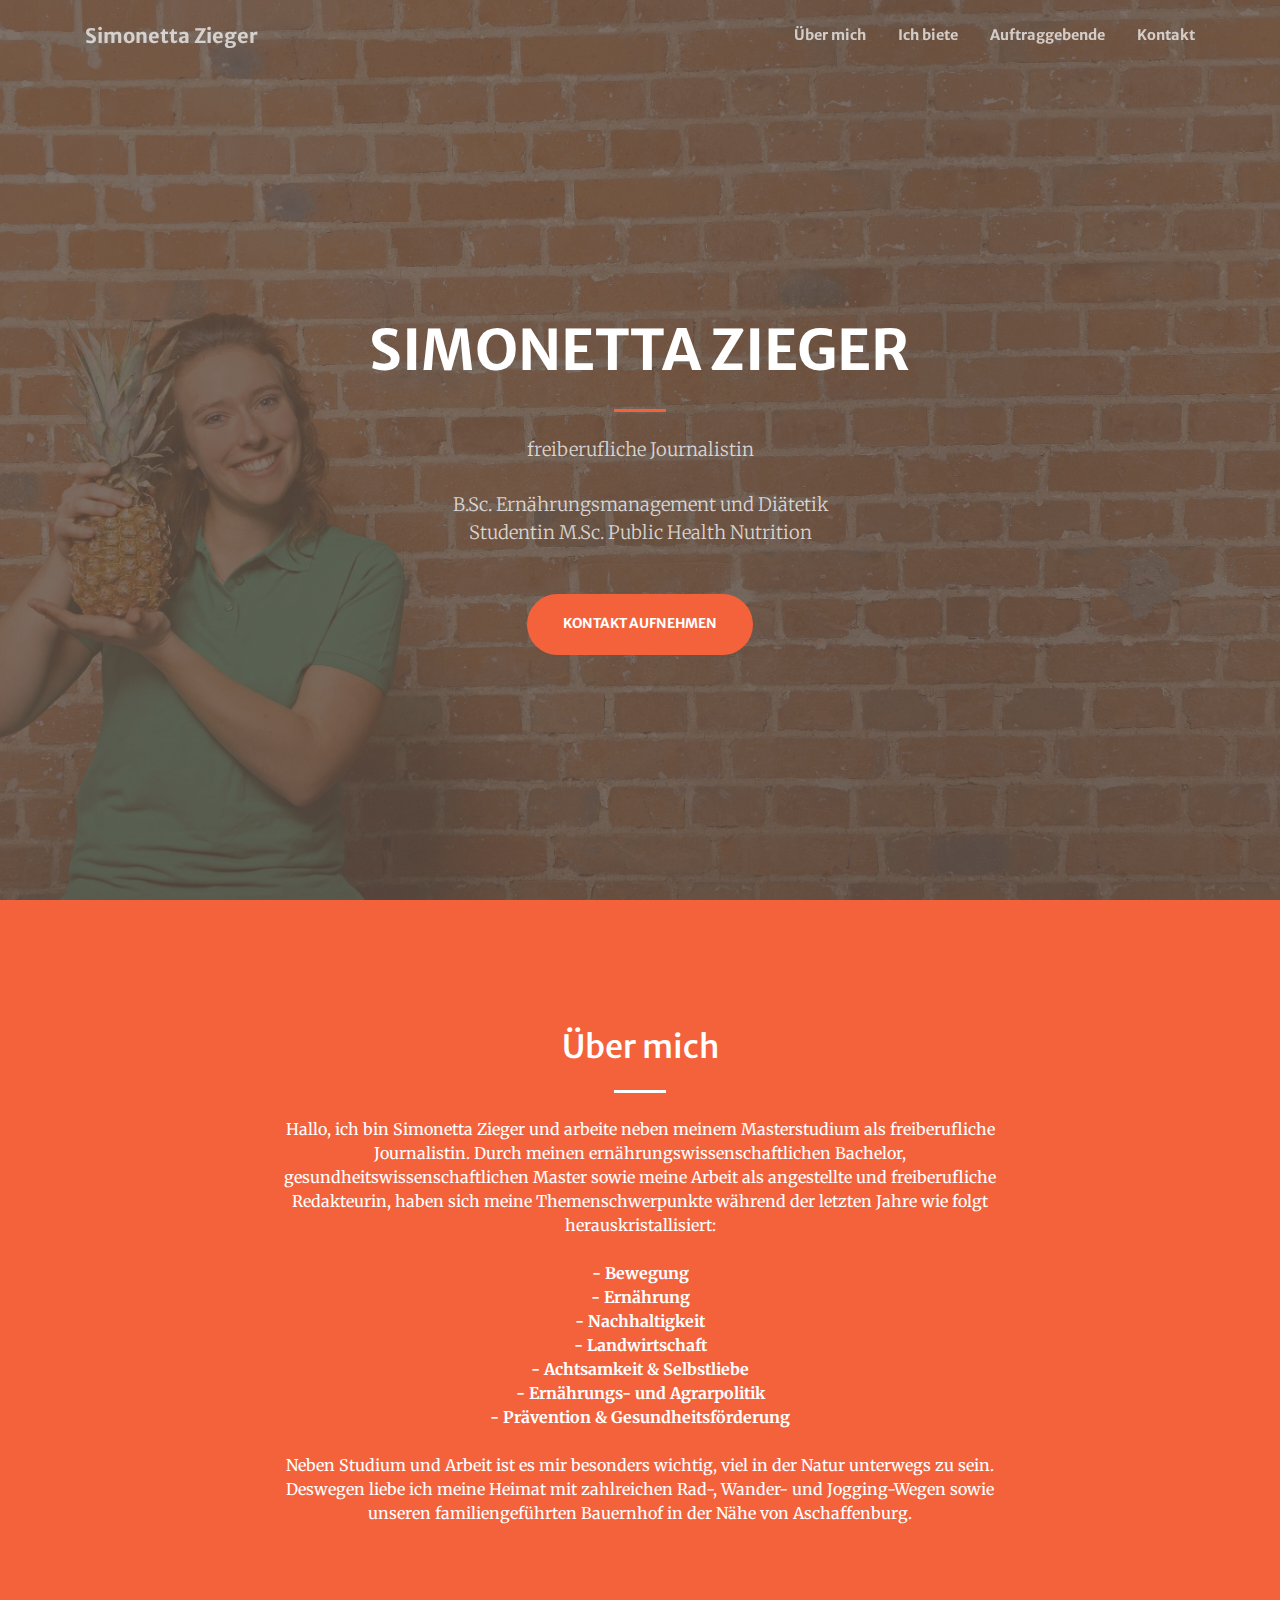
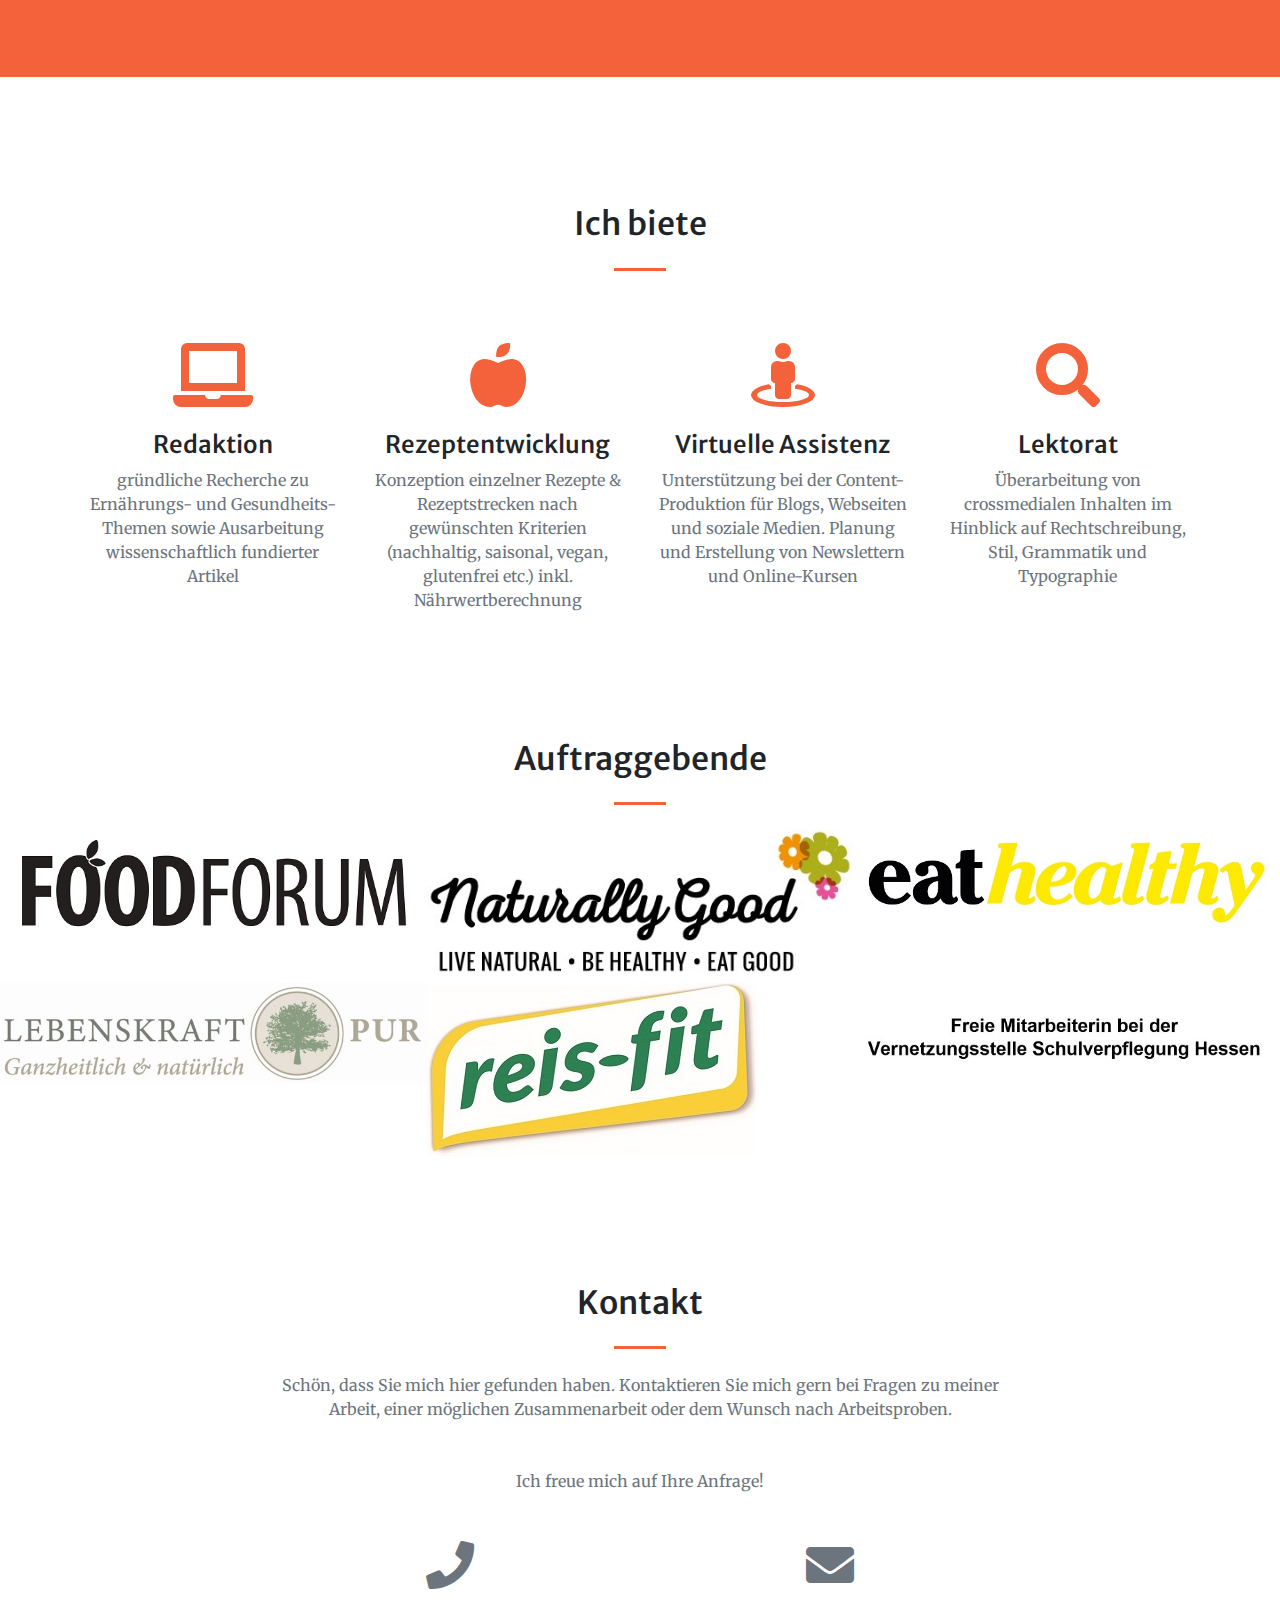
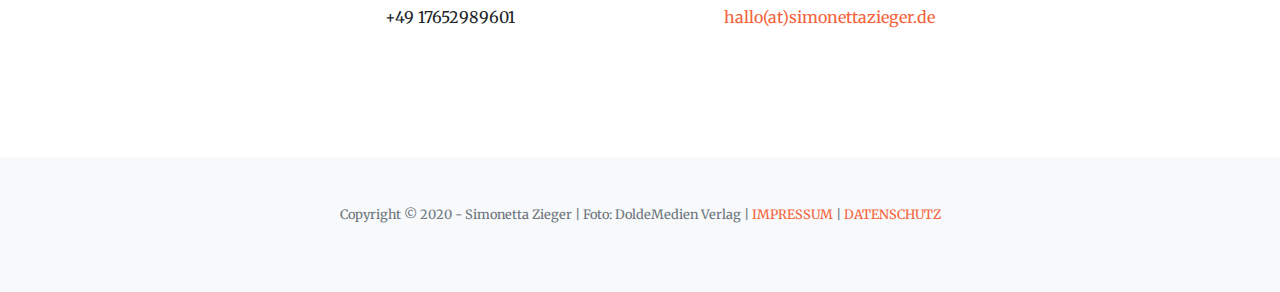
==== index.html @ 917e282e "Herb-Icon für Tab-Anzeige erstellt" ====
<!DOCTYPE html>
<html lang="en">

<head>

  <meta charset="utf-8">
  <meta name="viewport" content="width=device-width, initial-scale=1, shrink-to-fit=no">
  <meta name="description" content="">
  <meta name="author" content="">

  <title>Simonetta Zieger</title>

	<link rel="icon" 
      type="image/png" 
      href="img/Herb-icon.png">

  <!-- Font Awesome Icons -->
  <link href="vendor/fontawesome-free/css/all.min.css" rel="stylesheet" type="text/css">

  <!-- Google Fonts -->
  <link href="https://fonts.googleapis.com/css?family=Merriweather+Sans:400,700" rel="stylesheet">
  <link href='https://fonts.googleapis.com/css?family=Merriweather:400,300,300italic,400italic,700,700italic' rel='stylesheet' type='text/css'>

  <!-- Plugin CSS -->
  <link href="vendor/magnific-popup/magnific-popup.css" rel="stylesheet">

  <!-- Theme CSS - Includes Bootstrap -->
  <link href="css/creative.css" rel="stylesheet">

</head>

<body id="page-top">

  <!-- Navigation -->
  <nav class="navbar navbar-expand-lg navbar-light fixed-top py-3" id="mainNav">
    <div class="container">
      <a class="navbar-brand js-scroll-trigger" href="#page-top">Simonetta Zieger</a>
      <button class="navbar-toggler navbar-toggler-right" type="button" data-toggle="collapse" data-target="#navbarResponsive" aria-controls="navbarResponsive" aria-expanded="false" aria-label="Toggle navigation">
        <span class="navbar-toggler-icon"></span>
      </button>
      <div class="collapse navbar-collapse" id="navbarResponsive">
        <ul class="navbar-nav ml-auto my-2 my-lg-0">
          <li class="nav-item">
            <a class="nav-link js-scroll-trigger" href="#about">Über mich</a>
          </li>
          <li class="nav-item">
            <a class="nav-link js-scroll-trigger" href="#services">Ich biete</a>
          </li>
          <li class="nav-item">
            <a class="nav-link js-scroll-trigger" href="#portfolio">Auftraggebende</a>
          </li>
          <li class="nav-item">
            <a class="nav-link js-scroll-trigger" href="#contact">Kontakt</a>
          </li>
        </ul>
      </div>
    </div>
  </nav>

  <!-- Masthead -->
  <header class="masthead">
    <div class="container h-100">
      <div class="row h-100 align-items-center justify-content-center text-center">
        <div class="col-lg-10 align-self-end">
          <h1 class="text-uppercase text-white font-weight-bold">Simonetta Zieger</h1>
          <hr class="divider my-4">
        </div>
        <div class="col-lg-8 align-self-baseline">
          <p class="text-white-75 font-weight-light mb-5">
freiberufliche Journalistin <br />
<br />
B.Sc. Ernährungsmanagement und Diätetik <br />
Studentin M.Sc. Public Health Nutrition
</p>
          <a class="btn btn-primary btn-xl js-scroll-trigger" href="#contact">Kontakt aufnehmen</a>
        </div>
      </div>
    </div>
  </header>

  <!-- About Section -->
  <section class="page-section bg-primary" id="about">
    <div class="container">
      <div class="row justify-content-center">
        <div class="col-lg-8 text-center">
          <h2 class="text-white mt-0">Über mich</h2>
          <hr class="divider light my-4">
          <p class="text-white mb-4">Hallo, ich bin Simonetta Zieger und arbeite neben meinem Masterstudium als freiberufliche Journalistin.
                                Durch meinen ernährungswissenschaftlichen Bachelor, gesundheitswissenschaftlichen Master sowie meine Arbeit als angestellte und freiberufliche Redakteurin, haben sich meine Themenschwerpunkte während der letzten Jahre wie folgt herauskristallisiert: </p>
<p class="text-white mb-4"> <b>
- Bewegung <br />
- Ernährung <br />
- Nachhaltigkeit <br />
- Landwirtschaft <br />
- Achtsamkeit & Selbstliebe <br />
- Ernährungs- und Agrarpolitik <br />
- Prävention & Gesundheitsförderung </b></p>

 <p class="text-white mb-4">
Neben Studium und Arbeit ist es mir besonders wichtig, viel in der Natur unterwegs zu sein. Deswegen liebe ich meine Heimat mit zahlreichen Rad-, Wander- und Jogging-Wegen sowie unseren familiengeführten Bauernhof in der Nähe von Aschaffenburg. </p>
        </div>
      </div>
    </div>
  </section>

  <!-- Services Section -->
  <section class="page-section" id="services">
    <div class="container">
      <h2 class="text-center mt-0">Ich biete</h2>
      <hr class="divider my-4">
      <div class="row">
        <div class="col-lg-3 col-md-6 text-center">
          <div class="mt-5">
            <i class="fas fa-4x fa-laptop text-primary mb-4"></i>
            <h3 class="h4 mb-2">Redaktion</h3>
            <p class="text-muted mb-0">gründliche Recherche zu Ernährungs- und Gesundheits-Themen sowie Ausarbeitung wissenschaftlich fundierter Artikel</p>
          </div>
        </div>
        <div class="col-lg-3 col-md-6 text-center">
          <div class="mt-5">
            <i class="fas fa-4x fa-apple-alt text-primary mb-4"></i>
            <h3 class="h4 mb-2">Rezeptentwicklung</h3>
            <p class="text-muted mb-0">Konzeption einzelner Rezepte & Rezeptstrecken nach gewünschten Kriterien (nachhaltig, saisonal, vegan, glutenfrei etc.) inkl. Nährwertberechnung</p>
          </div>
        </div>
        <div class="col-lg-3 col-md-6 text-center">
          <div class="mt-5">
            <i class="fas fa-4x fa-street-view text-primary mb-4"></i>
            <h3 class="h4 mb-2">Virtuelle Assistenz</h3>
            <p class="text-muted mb-0">Unterstützung bei der Content-Produktion für Blogs, Webseiten und soziale Medien. Planung und Erstellung von Newslettern und Online-Kursen</p>
          </div>
        </div>
        <div class="col-lg-3 col-md-6 text-center">
          <div class="mt-5">
          <i class="fas fa-4x fa-search text-primary mb-4"></i>
            <h3 class="h4 mb-2">Lektorat</h3>
            <p class="text-muted mb-0">Überarbeitung von crossmedialen Inhalten im Hinblick auf Rechtschreibung, Stil, Grammatik und Typographie</p>
          </div>

          </div>
        </div>
      </div>
    </div>
  </section>



  <!-- Portfolio Section -->
  <section id="portfolio">
    <div class="container-fluid p-0">
  <h2 class="text-center mt-0">Auftraggebende</h2>
      <hr class="divider my-4">

      <div class="row no-gutters">
        <div class="col-lg-4 col-sm-6">
          <a class="portfolio-box" href="https://www.foodforum-magazin.de/magazin/">
            <img class="img-fluid" src="img/portfolio/thumbnails/1.jpg" alt="">
            <div class="portfolio-box-caption">
              <div class="project-category text-white-50">
                Magazin FoodForum
              </div>
              <div class="project-name">
                Freie Food-Redakteurin
              </div>
            </div>
          </a>
        </div>
        
        <div class="col-lg-4 col-sm-6">
          <a class="portfolio-box" href="https://www.naturallygood.de/">
            <img class="img-fluid" src="img/portfolio/thumbnails/3.jpg" alt="">
            <div class="portfolio-box-caption">
              <div class="project-category text-white-50">
                Blog NaturallyGood
              </div>
              <div class="project-name">
                Virtuelle Assistenz & Lektorat
              </div>
            </div>
          </a>
        </div>
        
        <div class="col-lg-4 col-sm-6">
          <a class="portfolio-box" href="https://www.foodforum-magazin.de/e-magazin/">
            <img class="img-fluid" src="img/portfolio/thumbnails/5.jpg" alt="">
            <div class="portfolio-box-caption">
              <div class="project-category text-white-50">
                Magazin eathealthy
              </div>
              <div class="project-name">
                Angestellte Crossmedia-Redakteurin
              </div>
            </div>
          </a>
        </div>
		 <div class="col-lg-4 col-sm-6">
          <a class="portfolio-box" href="https://www.lebenskraftpur.de/">
            <img class="img-fluid" src="img/portfolio/thumbnails/6.jpg" alt="">
            <div class="portfolio-box-caption">
              <div class="project-category text-white-50">
                Lebenskraftpur GmbH & Co. KG
              </div>
              <div class="project-name">
                Rezeptentwicklung
              </div>
            </div>
          </a>
        </div>
		 <div class="col-lg-4 col-sm-6">
          <a class="portfolio-box" href="https://www.reis-fit.de/">
            <img class="img-fluid" src="img/portfolio/thumbnails/7.jpg" alt="">
            <div class="portfolio-box-caption">
              <div class="project-category text-white-50">
                reis-fit
              </div>
              <div class="project-name">
                Rezeptentwicklung
              </div>
            </div>
          </a>
        </div>
		 <div class="col-lg-4 col-sm-6">
          <a class="portfolio-box" href="https://lehrkraefteakademie.hessen.de/service/vernetzungsstelle-schulverpflegung">
            <img class="img-fluid" src="img/portfolio/thumbnails/2.JPG" alt="">
            <div class="portfolio-box-caption">
              <div class="project-category text-white-50">
                  
              </div>
              <div class="project-name">
                
              </div>
            </div>
          </a>
        </div>
      </div>
    </div>
      </div>
    </div>
  </section>

  
  <section class="page-section" id="contact">
    <div class="container">
      <div class="row justify-content-center">
        <div class="col-lg-8 text-center">
          <h2 class="mt-0">Kontakt</h2>
          <hr class="divider my-4">
          <p class="text-muted mb-5">Schön, dass Sie mich hier gefunden haben. Kontaktieren Sie mich gern bei Fragen zu meiner Arbeit, einer möglichen Zusammenarbeit oder dem Wunsch nach Arbeitsproben. </p> <p class="text-muted mb-5"> Ich freue mich auf Ihre Anfrage! </p>
        </div>
      </div>
      <div class="row">
        <div class="col-lg-4 ml-auto text-center">
          <i class="fas fa-phone fa-3x mb-3 text-muted"></i>
          <div>+49 17652989601</div>
        </div>
        <div class="col-lg-4 mr-auto text-center">
          <i class="fas fa-envelope fa-3x mb-3 text-muted"></i>
          <!-- Make sure to change the email address in anchor text AND the link below! -->
          <a class="d-block" href="mailto:hallo@simonettazieger.de">hallo(at)simonettazieger.de</a>
        </div>
      </div>
    </div>
  </section>

   <!-- Spielwiese -->
  <!-- Footer -->
  <section class="footer text-center">
    <div>
      
    
  <!-- Footer -->
  <footer class="bg-light py-5">
    <div class="container">
        <div class="small text-center text-muted">Copyright &copy; 2020 - Simonetta Zieger   |   Foto: DoldeMedien Verlag   |   <a href= "impressum.html">IMPRESSUM</a> | <a href="./datenschutz.html">DATENSCHUTZ</a><br /> <br /> </div> 
    </div>
  </footer>

  <!-- Bootstrap core JavaScript -->
  <script src="vendor/jquery/jquery.min.js"></script>
  <script src="vendor/bootstrap/js/bootstrap.bundle.min.js"></script>

  <!-- Plugin JavaScript -->
  <script src="vendor/jquery-easing/jquery.easing.min.js"></script>
  <script src="vendor/magnific-popup/jquery.magnific-popup.min.js"></script>

  <!-- Custom scripts for this template -->
  <script src="js/creative.js"></script>

</body>

</html>
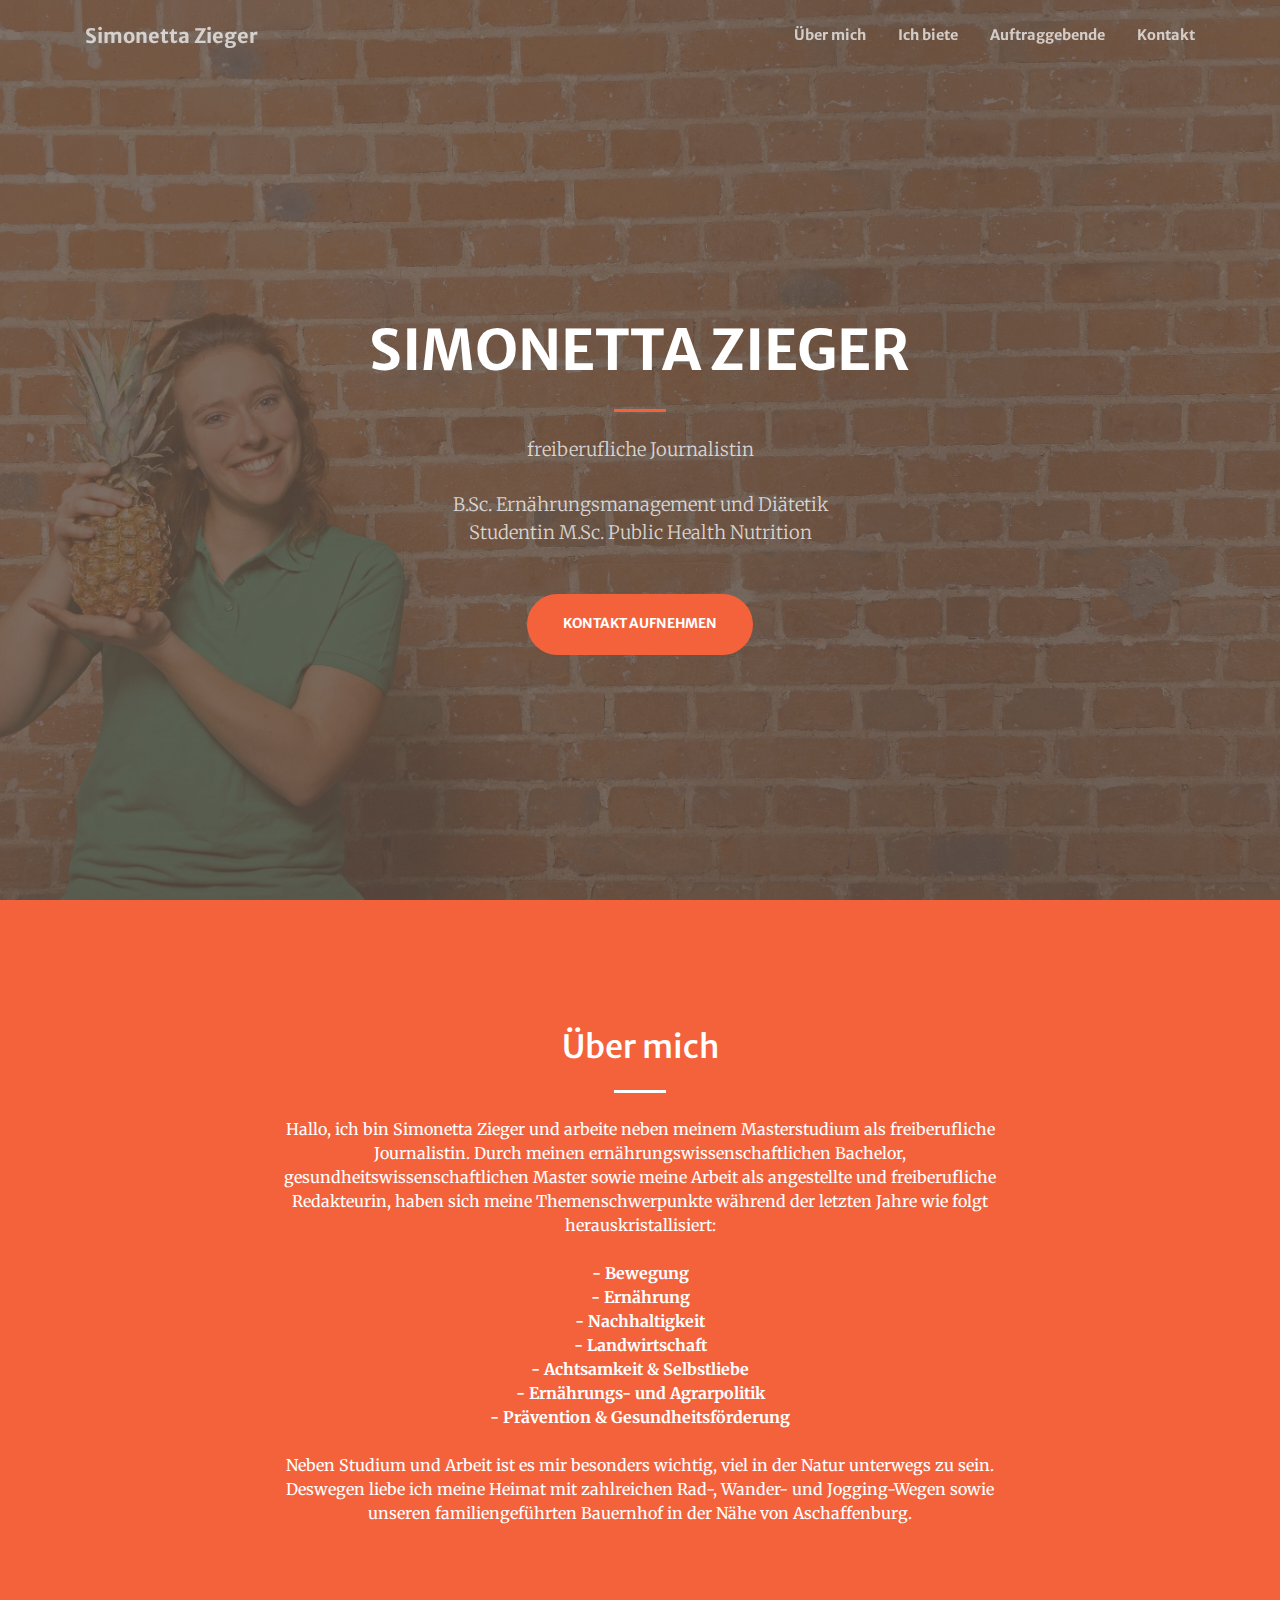
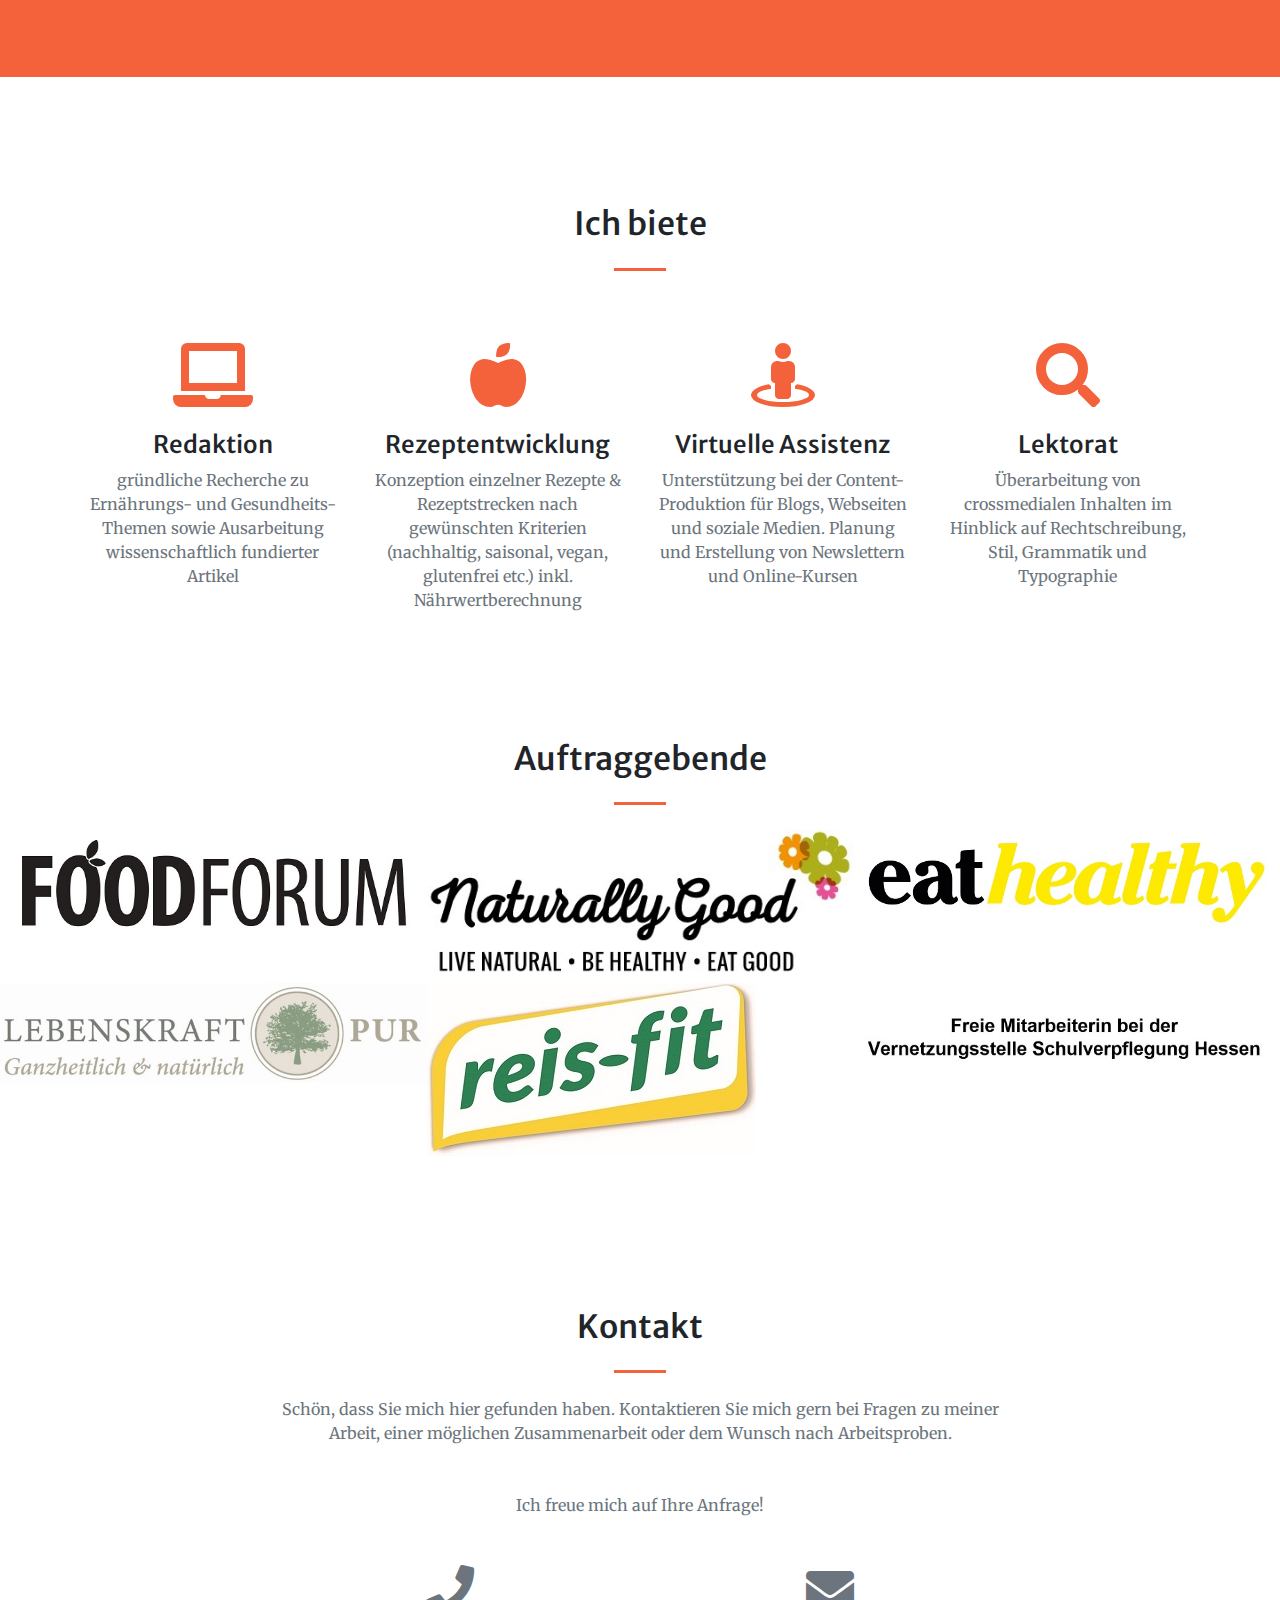
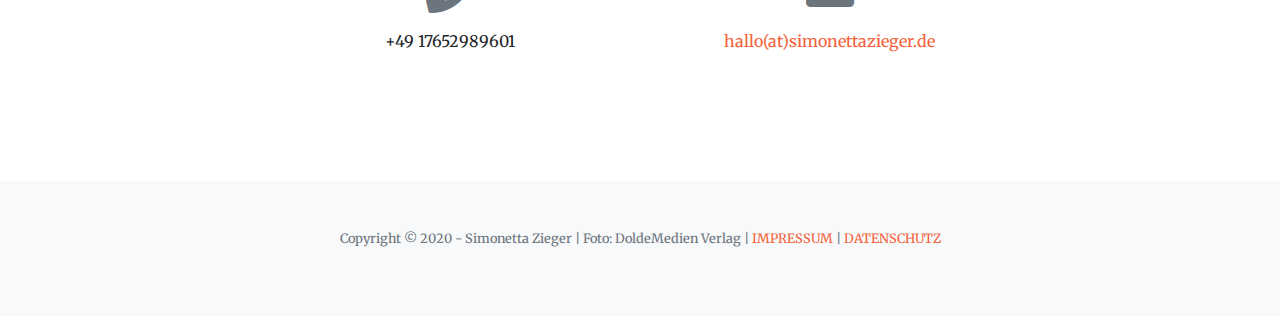
==== commit 4b493179: "alpro-Logo eingefügt" ====
--- a/index.html
+++ b/index.html
@@ -232,6 +232,19 @@
             </div>
           </a>
         </div>
+		<div class="col-lg-4 col-sm-6">
+          <a class="portfolio-box" href="https://www.alpro.com/de/">
+            <img class="img-fluid" src="img/portfolio/thumbnails/8.jpg" alt="">
+            <div class="portfolio-box-caption">
+              <div class="project-category text-white-50">
+                alpro
+              </div>
+              <div class="project-name">
+                Rezeptentwicklung
+              </div>
+            </div>
+          </a>
+        </div>
       </div>
     </div>
       </div>
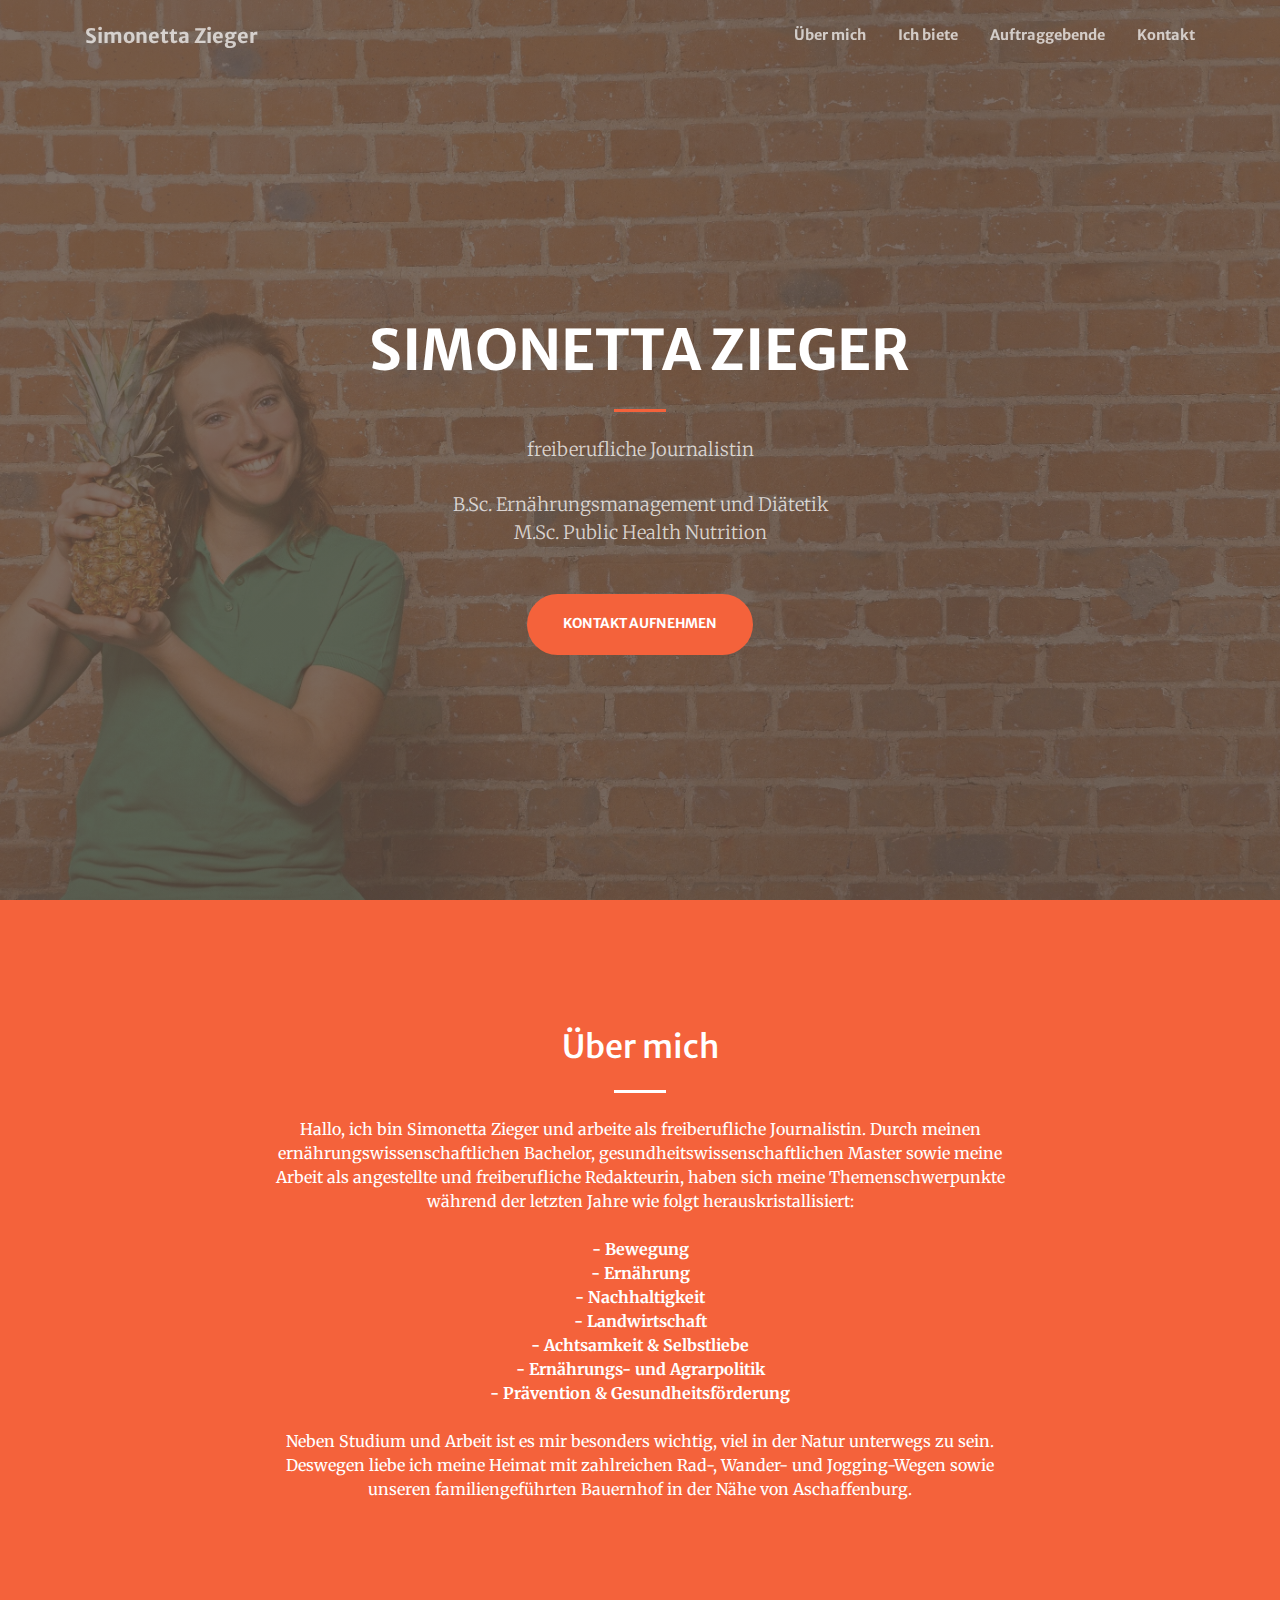
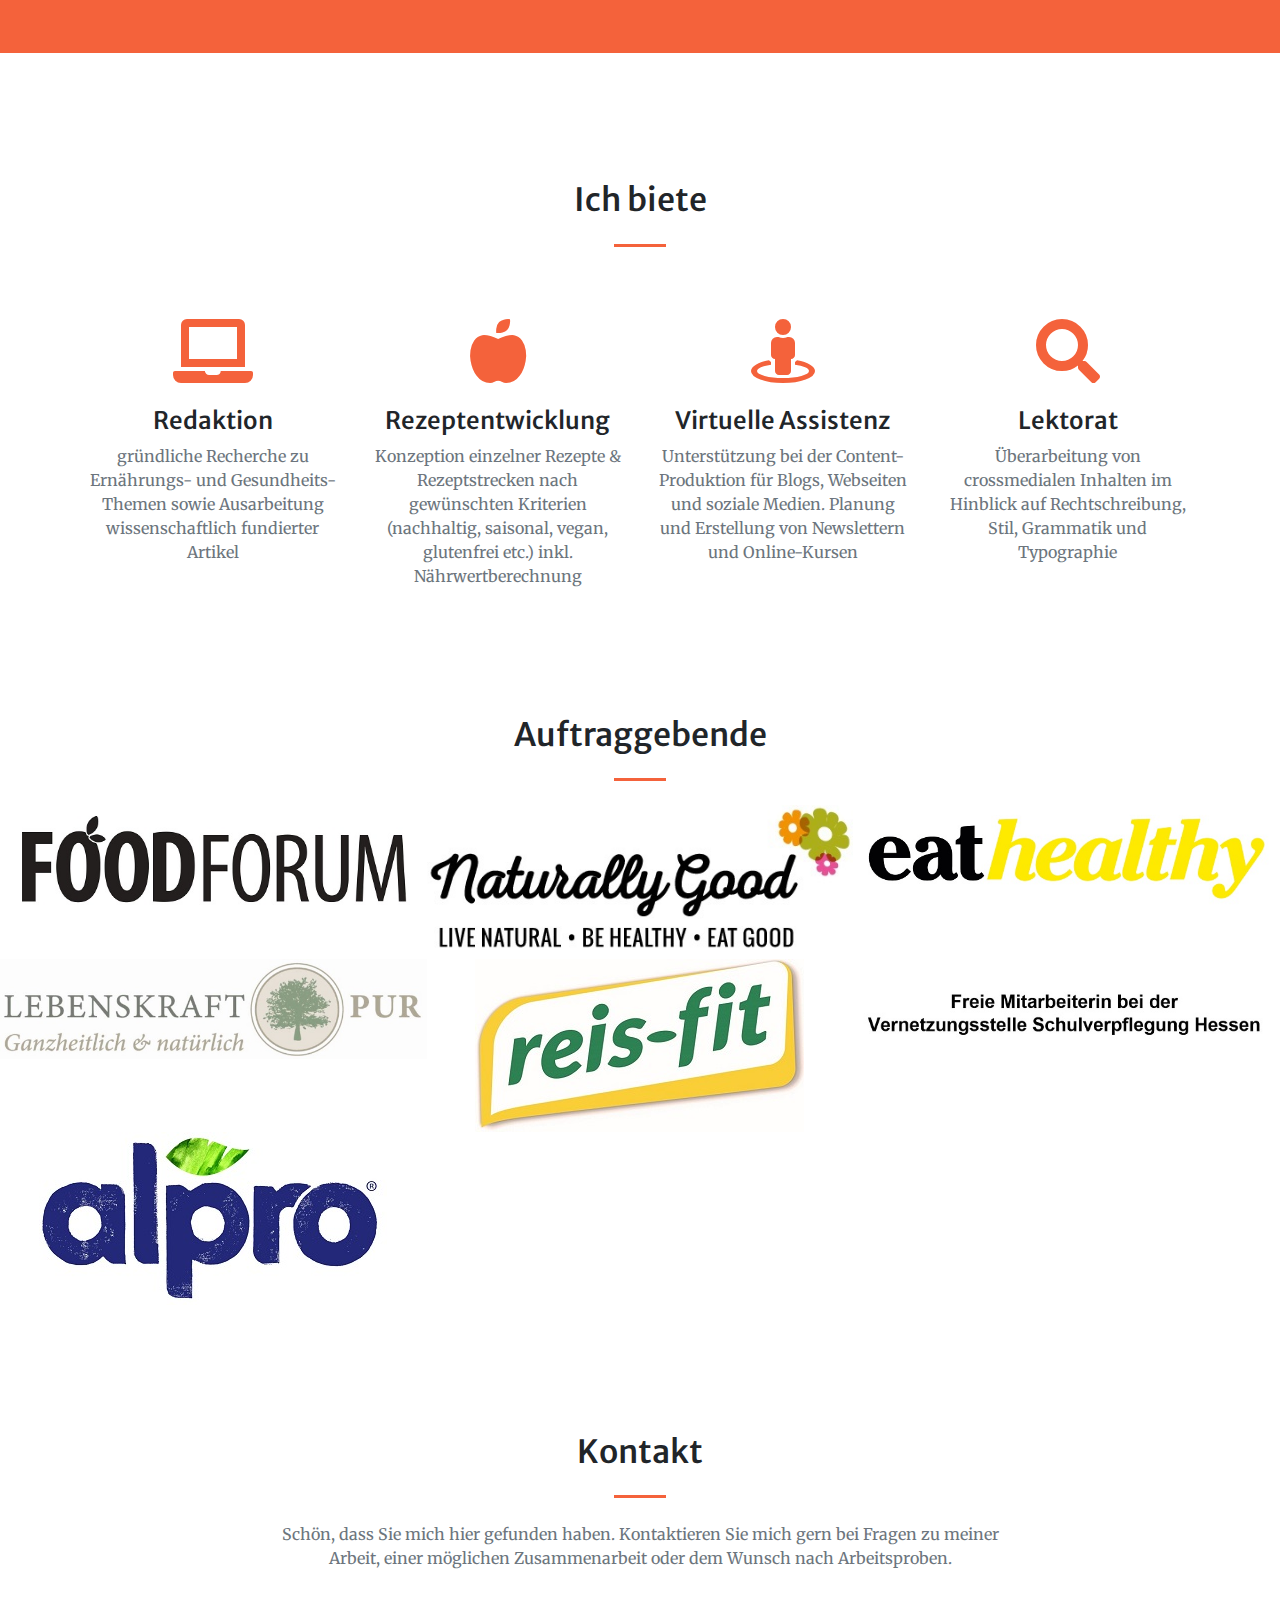
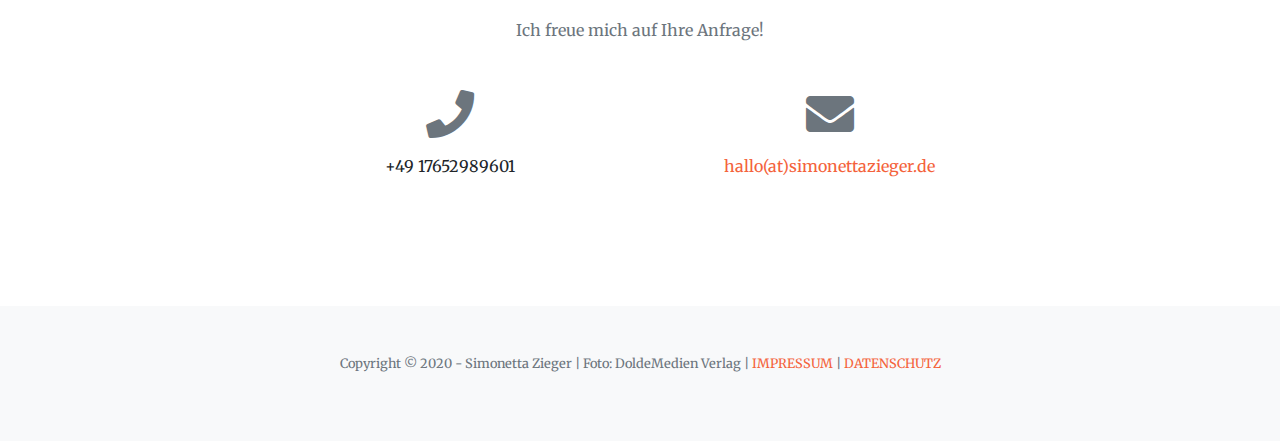
==== commit 13cf91fc: "Text Studentin --> Nicht-Studentin" ====
--- a/index.html
+++ b/index.html
@@ -70,7 +70,7 @@
 freiberufliche Journalistin <br />
 <br />
 B.Sc. Ernährungsmanagement und Diätetik <br />
-Studentin M.Sc. Public Health Nutrition
+M.Sc. Public Health Nutrition
 </p>
           <a class="btn btn-primary btn-xl js-scroll-trigger" href="#contact">Kontakt aufnehmen</a>
         </div>
@@ -85,7 +85,7 @@
         <div class="col-lg-8 text-center">
           <h2 class="text-white mt-0">Über mich</h2>
           <hr class="divider light my-4">
-          <p class="text-white mb-4">Hallo, ich bin Simonetta Zieger und arbeite neben meinem Masterstudium als freiberufliche Journalistin.
+          <p class="text-white mb-4">Hallo, ich bin Simonetta Zieger und arbeite als freiberufliche Journalistin.
                                 Durch meinen ernährungswissenschaftlichen Bachelor, gesundheitswissenschaftlichen Master sowie meine Arbeit als angestellte und freiberufliche Redakteurin, haben sich meine Themenschwerpunkte während der letzten Jahre wie folgt herauskristallisiert: </p>
 <p class="text-white mb-4"> <b>
 - Bewegung <br />
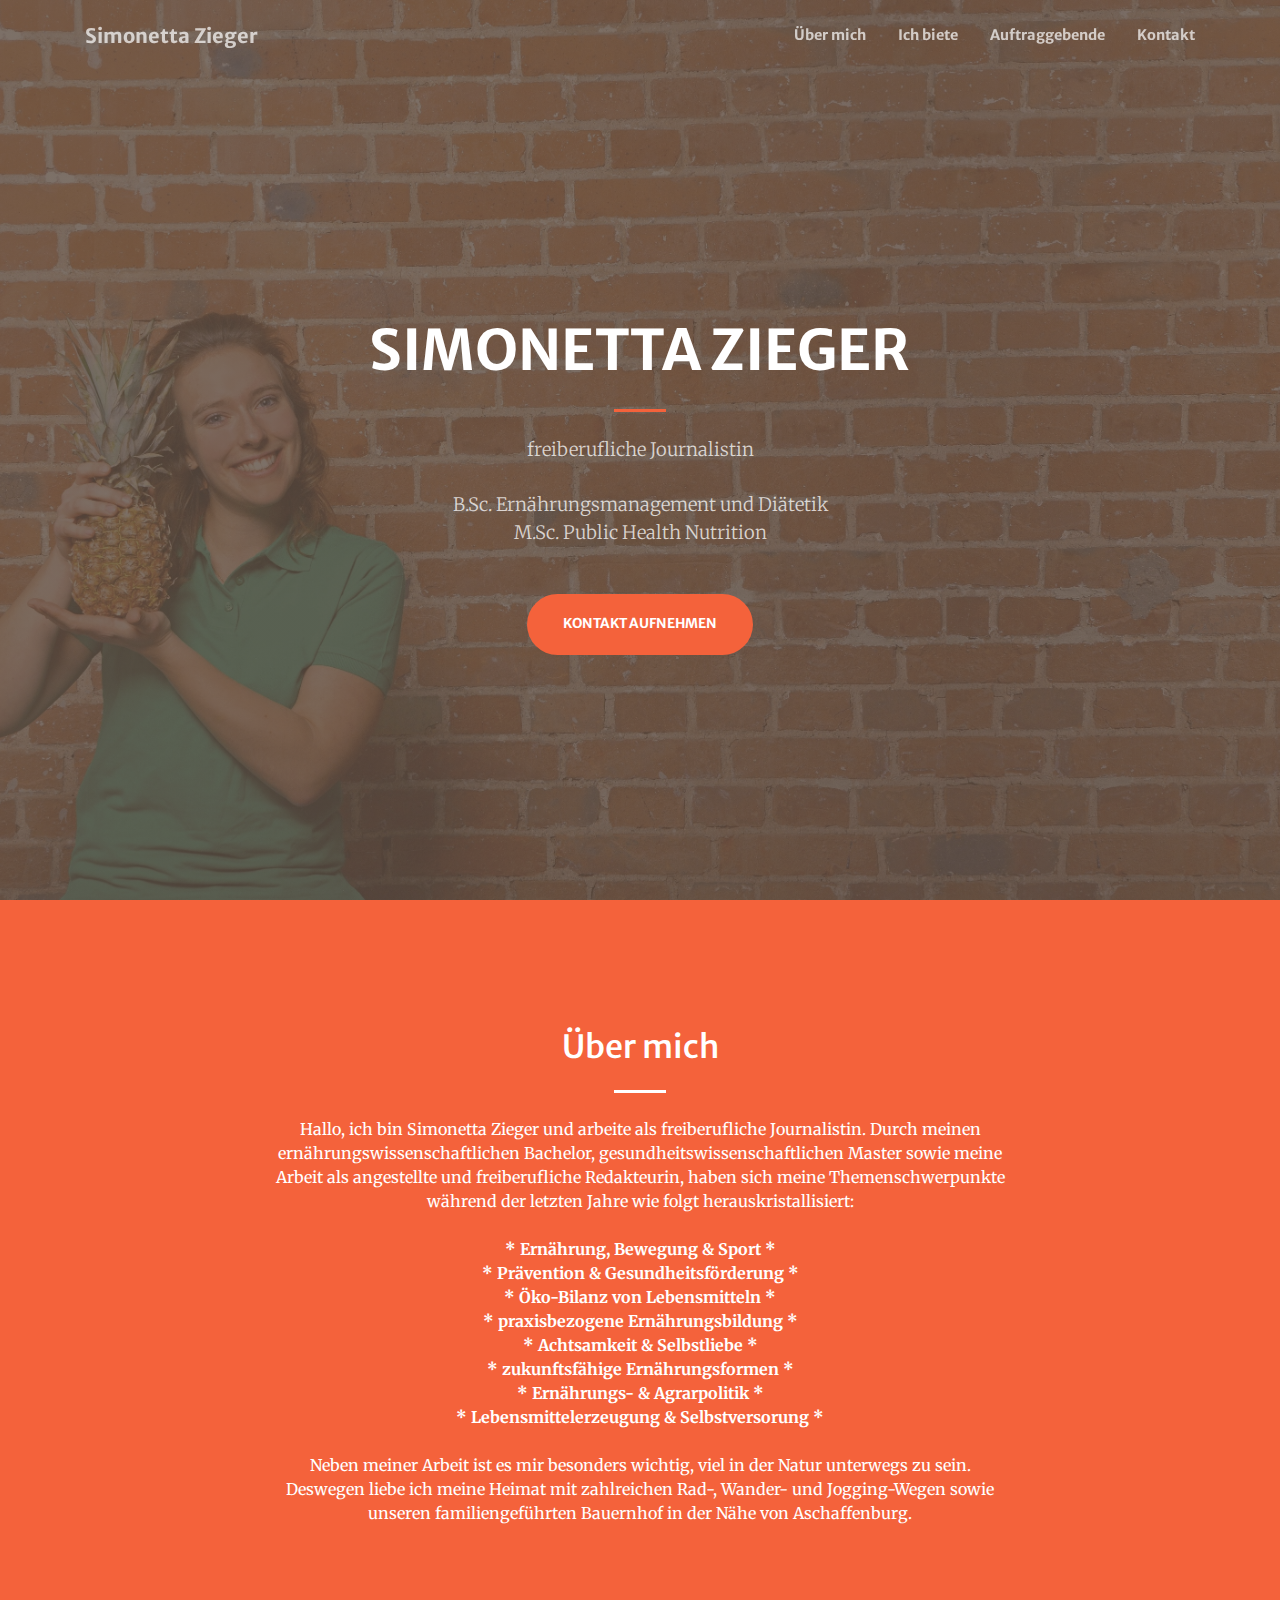
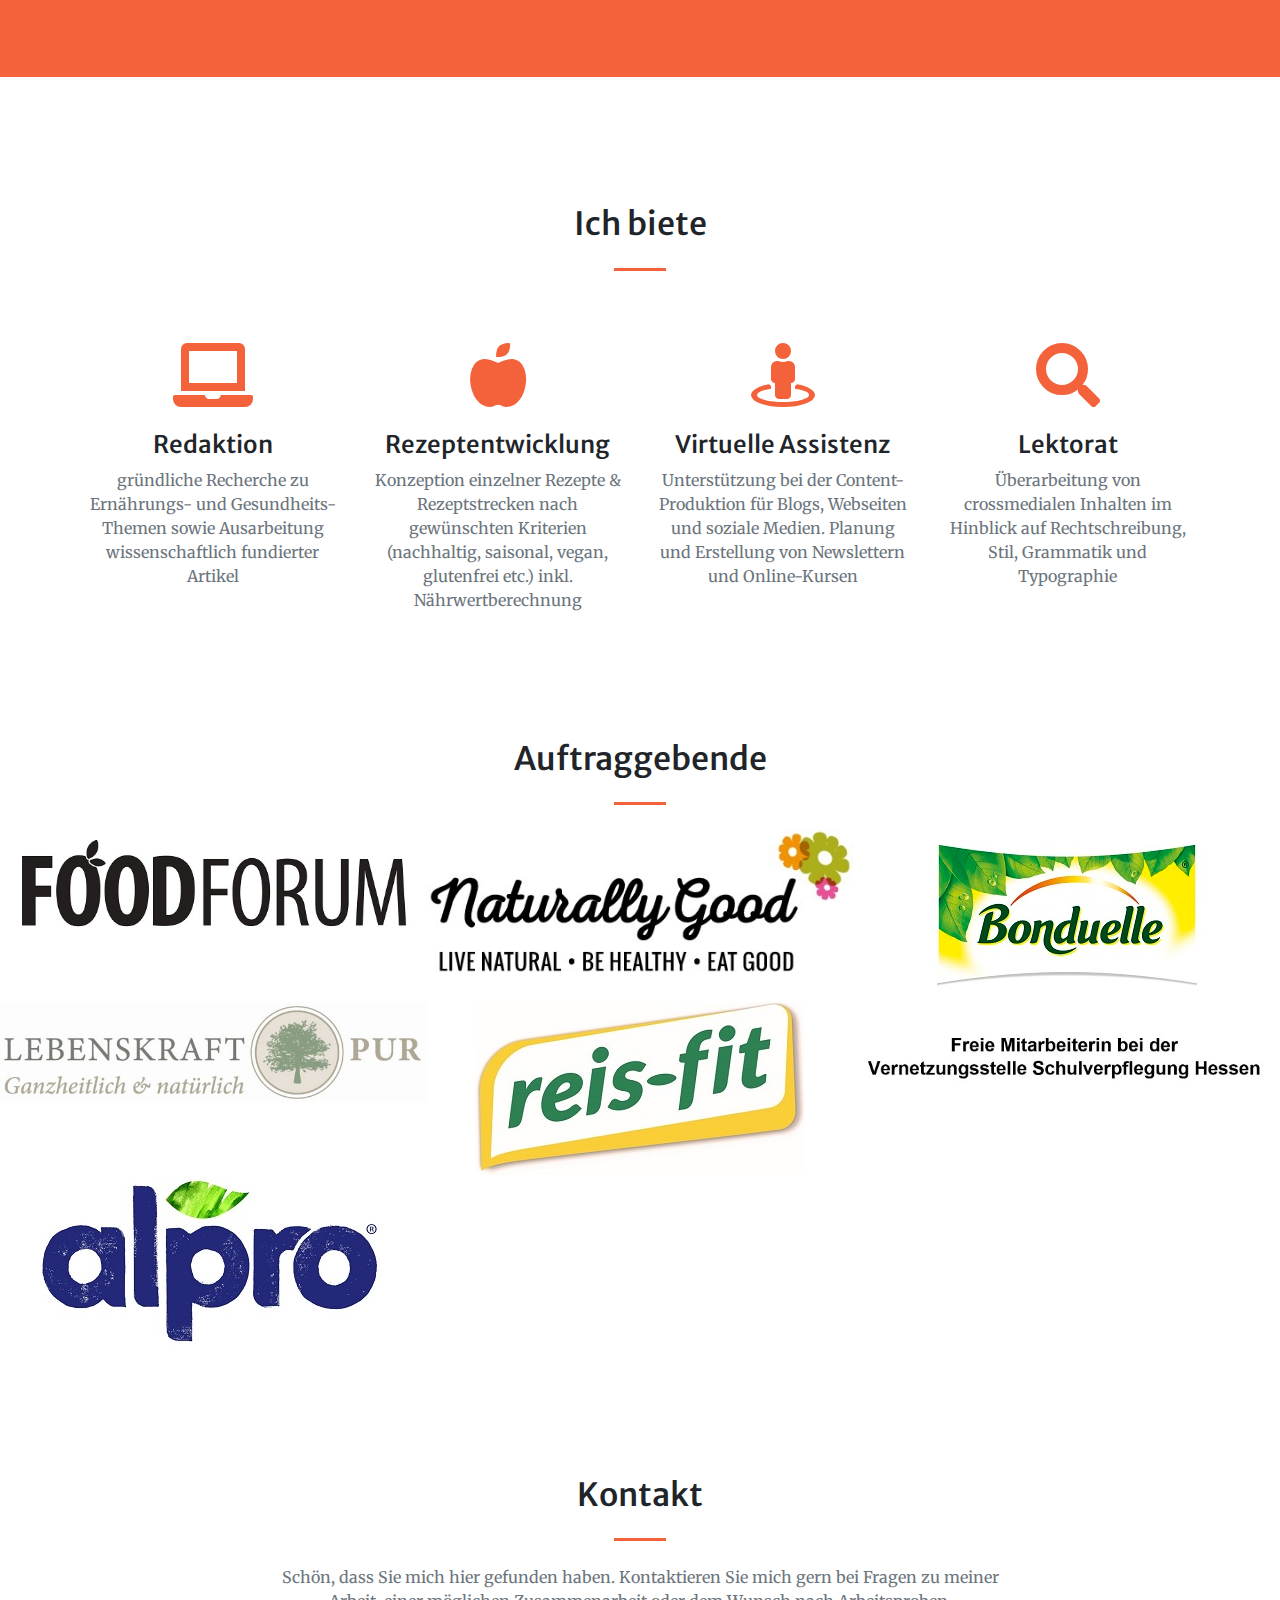
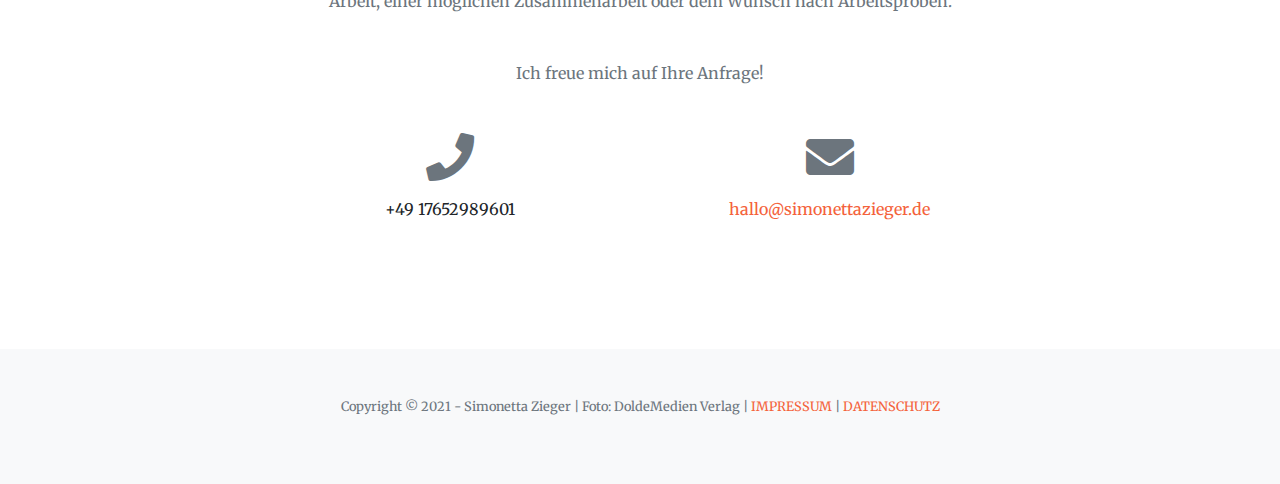
==== commit 509dd367: "Bonduelle eingefügt, eathealthy raus. Text und Schwerpunktthemen angepasst. 2021 statt 2020" ====
--- a/index.html
+++ b/index.html
@@ -88,16 +88,17 @@
           <p class="text-white mb-4">Hallo, ich bin Simonetta Zieger und arbeite als freiberufliche Journalistin.
                                 Durch meinen ernährungswissenschaftlichen Bachelor, gesundheitswissenschaftlichen Master sowie meine Arbeit als angestellte und freiberufliche Redakteurin, haben sich meine Themenschwerpunkte während der letzten Jahre wie folgt herauskristallisiert: </p>
 <p class="text-white mb-4"> <b>
-- Bewegung <br />
-- Ernährung <br />
-- Nachhaltigkeit <br />
-- Landwirtschaft <br />
-- Achtsamkeit & Selbstliebe <br />
-- Ernährungs- und Agrarpolitik <br />
-- Prävention & Gesundheitsförderung </b></p>
+* Ernährung, Bewegung & Sport *<br />
+* Prävention & Gesundheitsförderung *<br />
+* Öko-Bilanz von Lebensmitteln *<br />
+* praxisbezogene Ernährungsbildung *<br />
+* Achtsamkeit & Selbstliebe *<br />
+* zukunftsfähige Ernährungsformen *<br />
+* Ernährungs- & Agrarpolitik *<br />
+* Lebensmittelerzeugung & Selbstversorung *<br /></b></p>
 
  <p class="text-white mb-4">
-Neben Studium und Arbeit ist es mir besonders wichtig, viel in der Natur unterwegs zu sein. Deswegen liebe ich meine Heimat mit zahlreichen Rad-, Wander- und Jogging-Wegen sowie unseren familiengeführten Bauernhof in der Nähe von Aschaffenburg. </p>
+Neben meiner Arbeit ist es mir besonders wichtig, viel in der Natur unterwegs zu sein. Deswegen liebe ich meine Heimat mit zahlreichen Rad-, Wander- und Jogging-Wegen sowie unseren familiengeführten Bauernhof in der Nähe von Aschaffenburg. </p>
         </div>
       </div>
     </div>
@@ -160,7 +161,7 @@
                 Magazin FoodForum
               </div>
               <div class="project-name">
-                Freie Food-Redakteurin
+                Redaktion
               </div>
             </div>
           </a>
@@ -181,14 +182,14 @@
         </div>
         
         <div class="col-lg-4 col-sm-6">
-          <a class="portfolio-box" href="https://www.foodforum-magazin.de/e-magazin/">
+          <a class="portfolio-box" href="https://www.bonduelle.de/ueber-uns/artikel/veggies-sind-cool-einfache-meal-prep-rezepte/2870/2870">
             <img class="img-fluid" src="img/portfolio/thumbnails/5.jpg" alt="">
             <div class="portfolio-box-caption">
               <div class="project-category text-white-50">
-                Magazin eathealthy
-              </div>
-              <div class="project-name">
-                Angestellte Crossmedia-Redakteurin
+                BONDUELLE
+              </div>
+              <div class="project-name">
+                Workshops & Rezeptentwicklung
               </div>
             </div>
           </a>
@@ -269,7 +270,7 @@
         <div class="col-lg-4 mr-auto text-center">
           <i class="fas fa-envelope fa-3x mb-3 text-muted"></i>
           <!-- Make sure to change the email address in anchor text AND the link below! -->
-          <a class="d-block" href="mailto:hallo@simonettazieger.de">hallo(at)simonettazieger.de</a>
+          <a class="d-block" href="mailto:hallo@simonettazieger.de">hallo@simonettazieger.de</a>
         </div>
       </div>
     </div>
@@ -284,7 +285,7 @@
   <!-- Footer -->
   <footer class="bg-light py-5">
     <div class="container">
-        <div class="small text-center text-muted">Copyright &copy; 2020 - Simonetta Zieger   |   Foto: DoldeMedien Verlag   |   <a href= "impressum.html">IMPRESSUM</a> | <a href="./datenschutz.html">DATENSCHUTZ</a><br /> <br /> </div> 
+        <div class="small text-center text-muted">Copyright &copy; 2021 - Simonetta Zieger   |   Foto: DoldeMedien Verlag   |   <a href= "impressum.html">IMPRESSUM</a> | <a href="./datenschutz.html">DATENSCHUTZ</a><br /> <br /> </div> 
     </div>
   </footer>
 
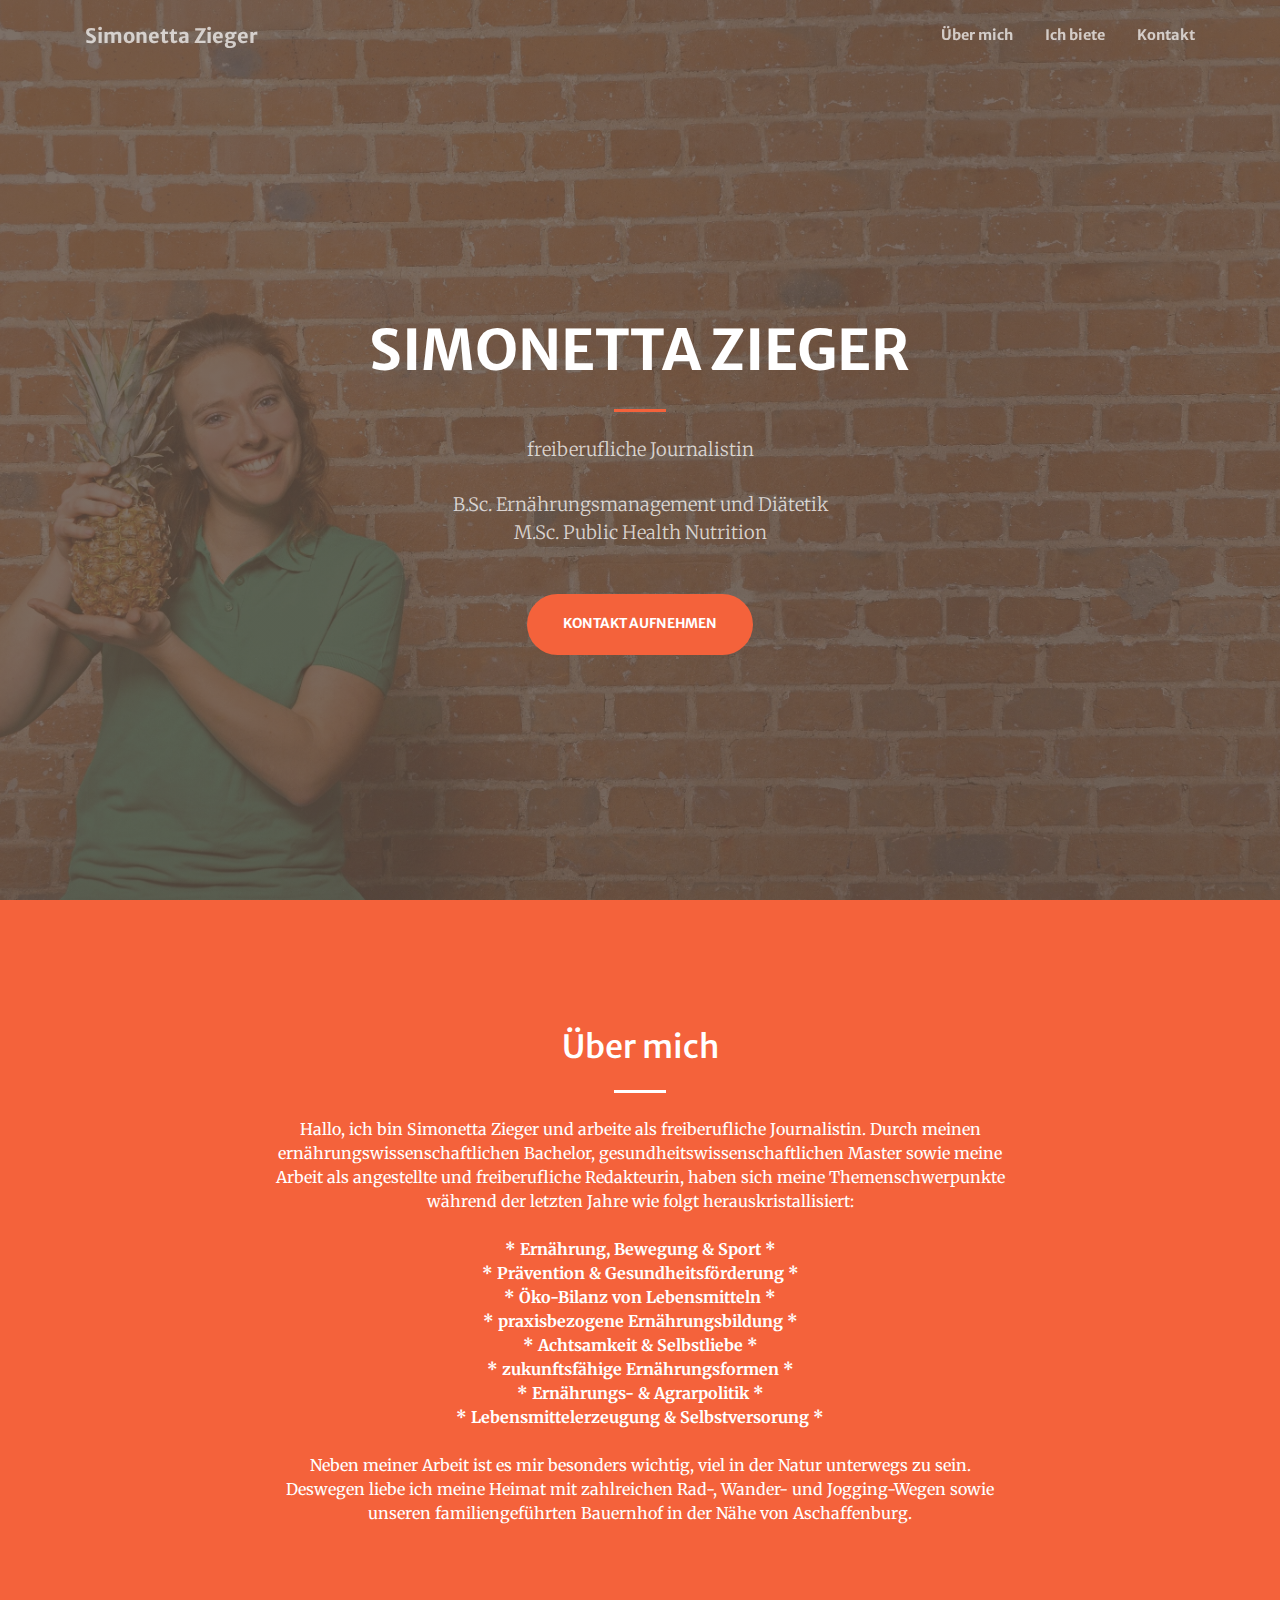
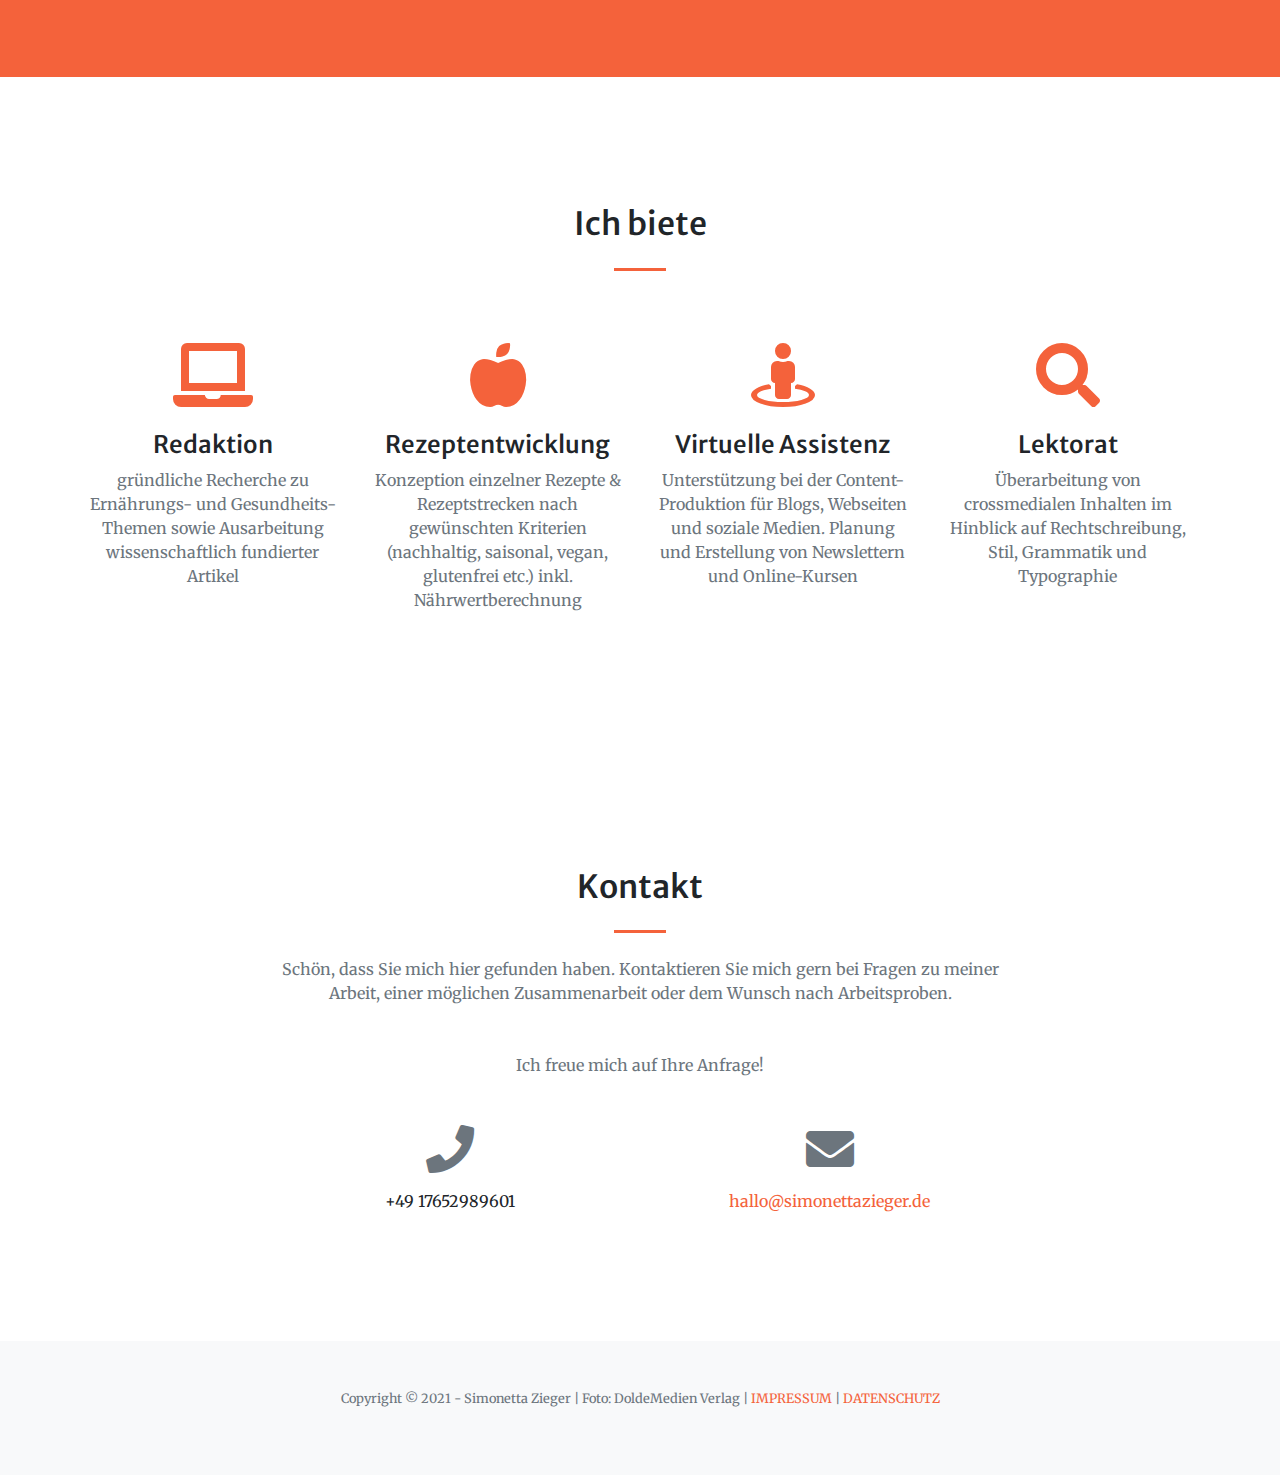
==== commit 7a27c82b: "Auftraggebende entfernt" ====
--- a/index.html
+++ b/index.html
@@ -45,9 +45,6 @@
           </li>
           <li class="nav-item">
             <a class="nav-link js-scroll-trigger" href="#services">Ich biete</a>
-          </li>
-          <li class="nav-item">
-            <a class="nav-link js-scroll-trigger" href="#portfolio">Auftraggebende</a>
           </li>
           <li class="nav-item">
             <a class="nav-link js-scroll-trigger" href="#contact">Kontakt</a>
@@ -137,122 +134,13 @@
             <h3 class="h4 mb-2">Lektorat</h3>
             <p class="text-muted mb-0">Überarbeitung von crossmedialen Inhalten im Hinblick auf Rechtschreibung, Stil, Grammatik und Typographie</p>
           </div>
-
           </div>
         </div>
       </div>
-    </div>
   </section>
 
+  <!-- Portfolio Section -->
 
-
-  <!-- Portfolio Section -->
-  <section id="portfolio">
-    <div class="container-fluid p-0">
-  <h2 class="text-center mt-0">Auftraggebende</h2>
-      <hr class="divider my-4">
-
-      <div class="row no-gutters">
-        <div class="col-lg-4 col-sm-6">
-          <a class="portfolio-box" href="https://www.foodforum-magazin.de/magazin/">
-            <img class="img-fluid" src="img/portfolio/thumbnails/1.jpg" alt="">
-            <div class="portfolio-box-caption">
-              <div class="project-category text-white-50">
-                Magazin FoodForum
-              </div>
-              <div class="project-name">
-                Redaktion
-              </div>
-            </div>
-          </a>
-        </div>
-        
-        <div class="col-lg-4 col-sm-6">
-          <a class="portfolio-box" href="https://www.naturallygood.de/">
-            <img class="img-fluid" src="img/portfolio/thumbnails/3.jpg" alt="">
-            <div class="portfolio-box-caption">
-              <div class="project-category text-white-50">
-                Blog NaturallyGood
-              </div>
-              <div class="project-name">
-                Virtuelle Assistenz & Lektorat
-              </div>
-            </div>
-          </a>
-        </div>
-        
-        <div class="col-lg-4 col-sm-6">
-          <a class="portfolio-box" href="https://www.bonduelle.de/ueber-uns/artikel/veggies-sind-cool-einfache-meal-prep-rezepte/2870/2870">
-            <img class="img-fluid" src="img/portfolio/thumbnails/5.jpg" alt="">
-            <div class="portfolio-box-caption">
-              <div class="project-category text-white-50">
-                BONDUELLE
-              </div>
-              <div class="project-name">
-                Workshops & Rezeptentwicklung
-              </div>
-            </div>
-          </a>
-        </div>
-		 <div class="col-lg-4 col-sm-6">
-          <a class="portfolio-box" href="https://www.lebenskraftpur.de/">
-            <img class="img-fluid" src="img/portfolio/thumbnails/6.jpg" alt="">
-            <div class="portfolio-box-caption">
-              <div class="project-category text-white-50">
-                Lebenskraftpur GmbH & Co. KG
-              </div>
-              <div class="project-name">
-                Rezeptentwicklung
-              </div>
-            </div>
-          </a>
-        </div>
-		 <div class="col-lg-4 col-sm-6">
-          <a class="portfolio-box" href="https://www.reis-fit.de/">
-            <img class="img-fluid" src="img/portfolio/thumbnails/7.jpg" alt="">
-            <div class="portfolio-box-caption">
-              <div class="project-category text-white-50">
-                reis-fit
-              </div>
-              <div class="project-name">
-                Rezeptentwicklung
-              </div>
-            </div>
-          </a>
-        </div>
-		 <div class="col-lg-4 col-sm-6">
-          <a class="portfolio-box" href="https://lehrkraefteakademie.hessen.de/service/vernetzungsstelle-schulverpflegung">
-            <img class="img-fluid" src="img/portfolio/thumbnails/2.JPG" alt="">
-            <div class="portfolio-box-caption">
-              <div class="project-category text-white-50">
-                  
-              </div>
-              <div class="project-name">
-                
-              </div>
-            </div>
-          </a>
-        </div>
-		<div class="col-lg-4 col-sm-6">
-          <a class="portfolio-box" href="https://www.alpro.com/de/">
-            <img class="img-fluid" src="img/portfolio/thumbnails/8.jpg" alt="">
-            <div class="portfolio-box-caption">
-              <div class="project-category text-white-50">
-                alpro
-              </div>
-              <div class="project-name">
-                Rezeptentwicklung
-              </div>
-            </div>
-          </a>
-        </div>
-      </div>
-    </div>
-      </div>
-    </div>
-  </section>
-
-  
   <section class="page-section" id="contact">
     <div class="container">
       <div class="row justify-content-center">
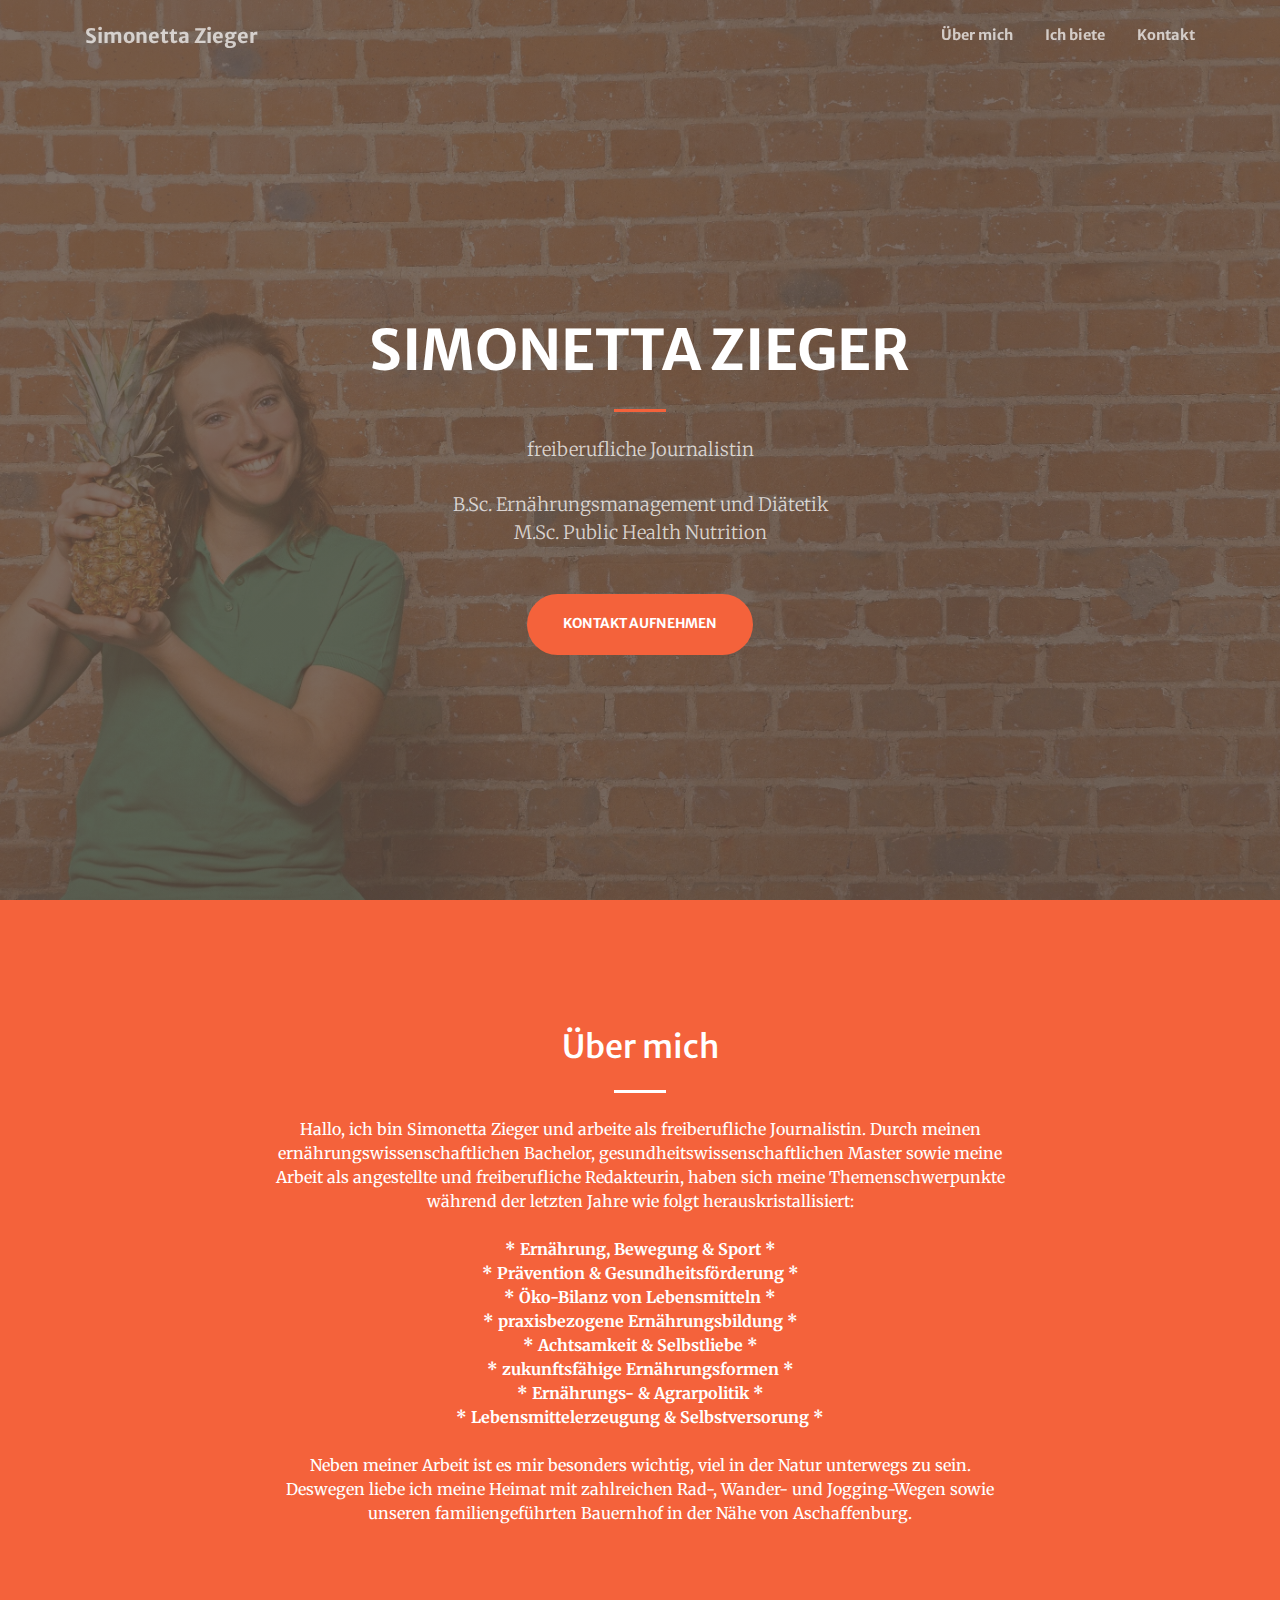
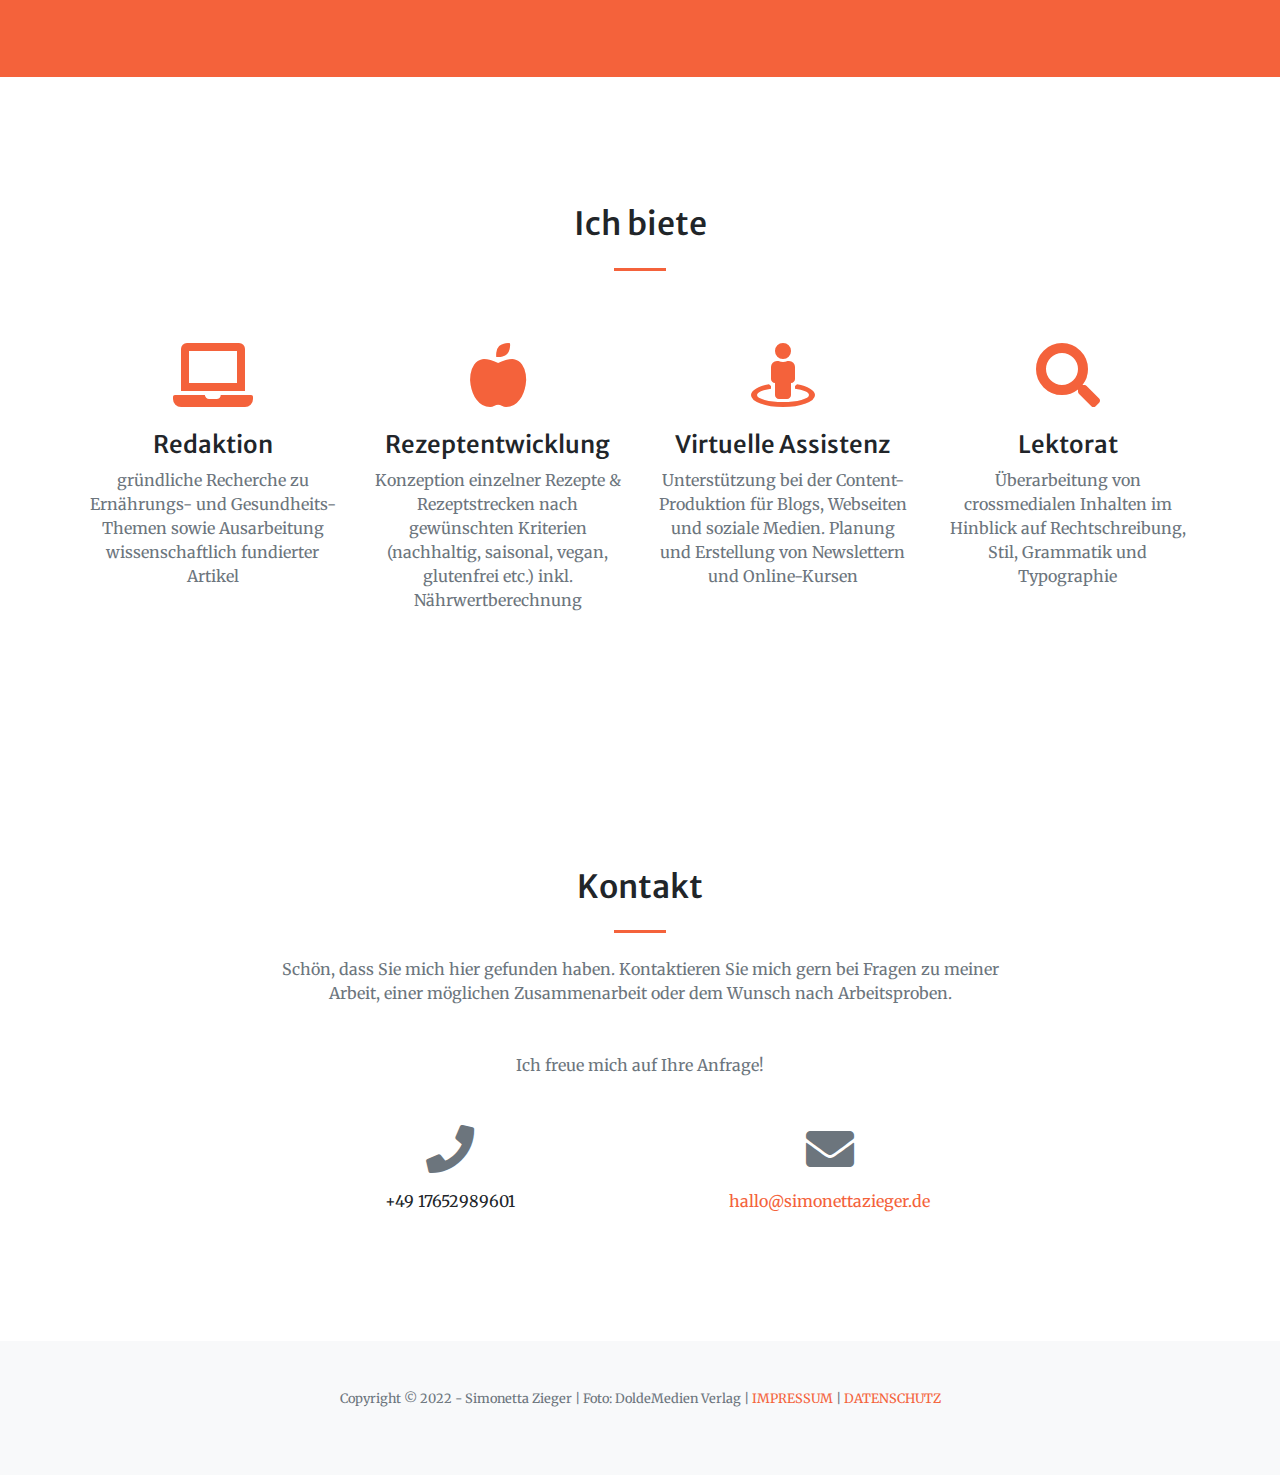
==== commit 25958fe1: "Hauptseite, Impressum und Datenschutz auf 2022 angepasst" ====
--- a/index.html
+++ b/index.html
@@ -173,7 +173,7 @@
   <!-- Footer -->
   <footer class="bg-light py-5">
     <div class="container">
-        <div class="small text-center text-muted">Copyright &copy; 2021 - Simonetta Zieger   |   Foto: DoldeMedien Verlag   |   <a href= "impressum.html">IMPRESSUM</a> | <a href="./datenschutz.html">DATENSCHUTZ</a><br /> <br /> </div> 
+        <div class="small text-center text-muted">Copyright &copy; 2022 - Simonetta Zieger   |   Foto: DoldeMedien Verlag   |   <a href= "impressum.html">IMPRESSUM</a> | <a href="./datenschutz.html">DATENSCHUTZ</a><br /> <br /> </div> 
     </div>
   </footer>
 
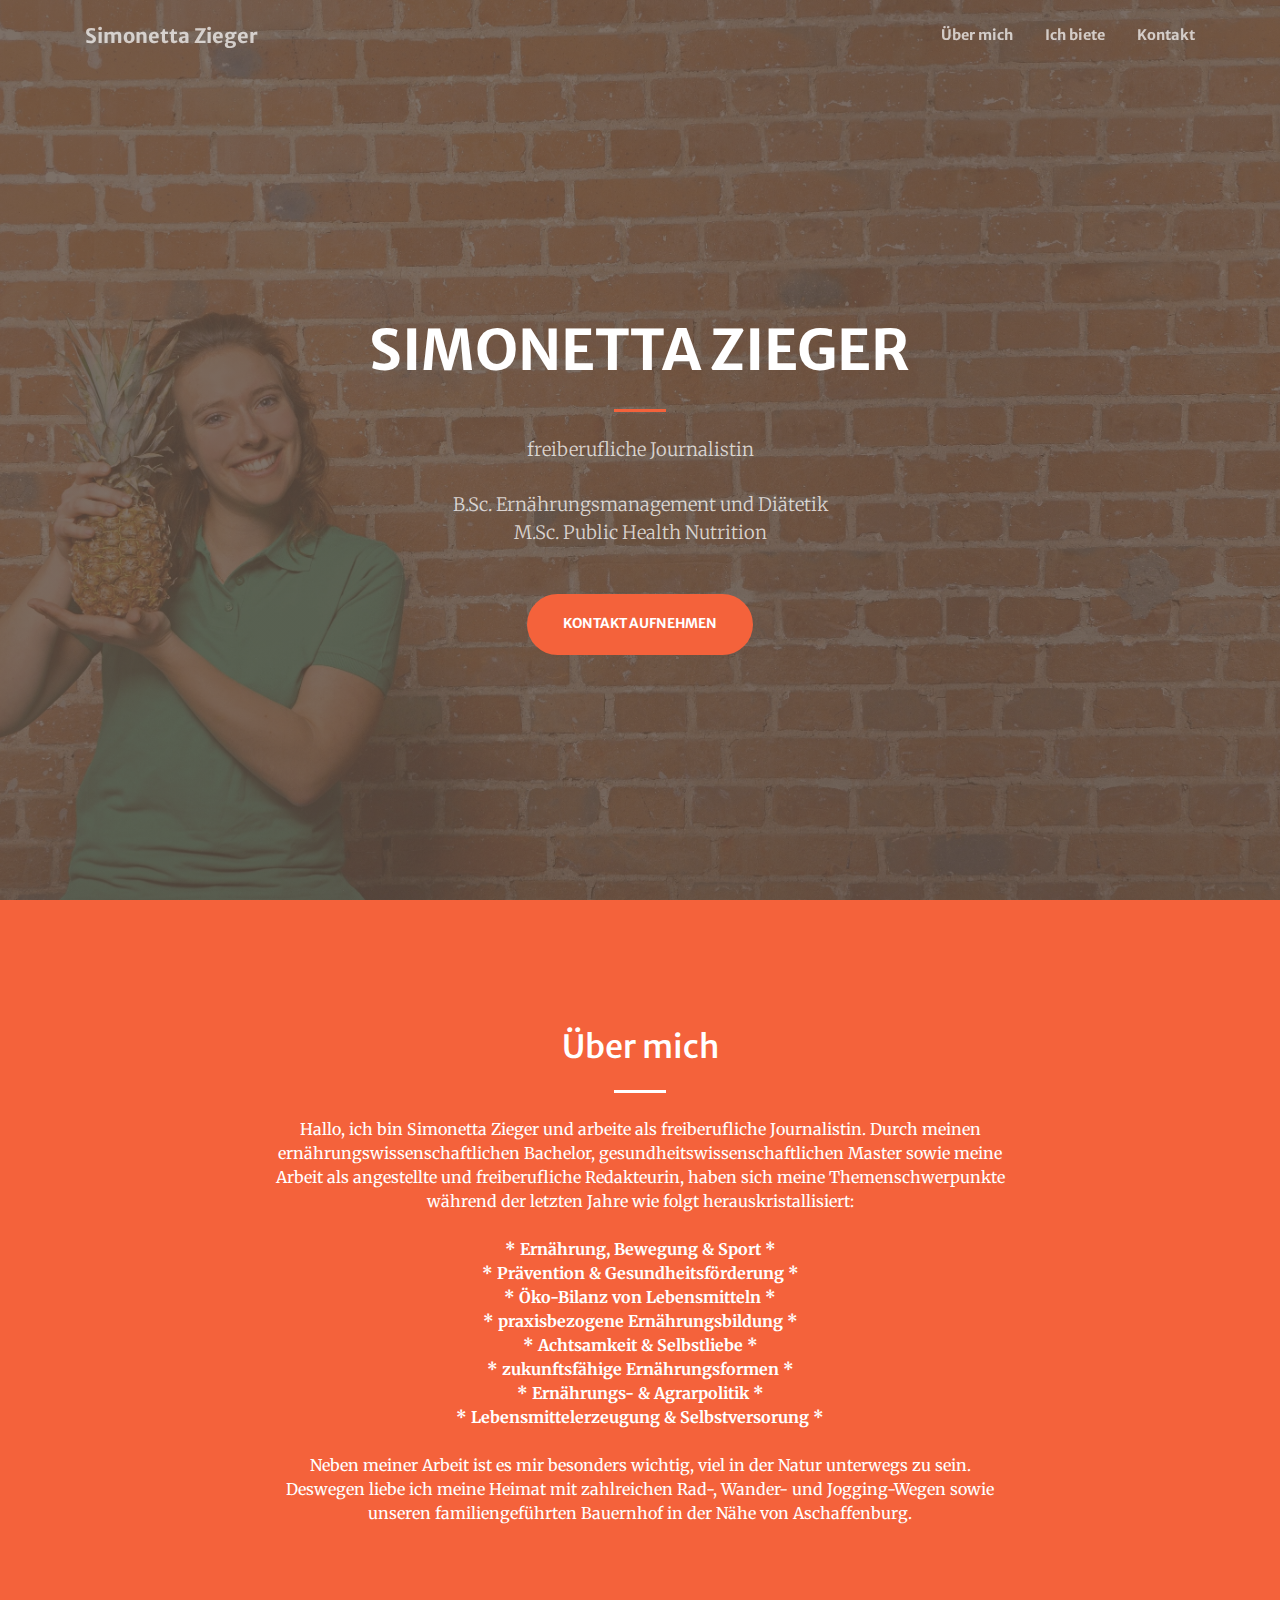
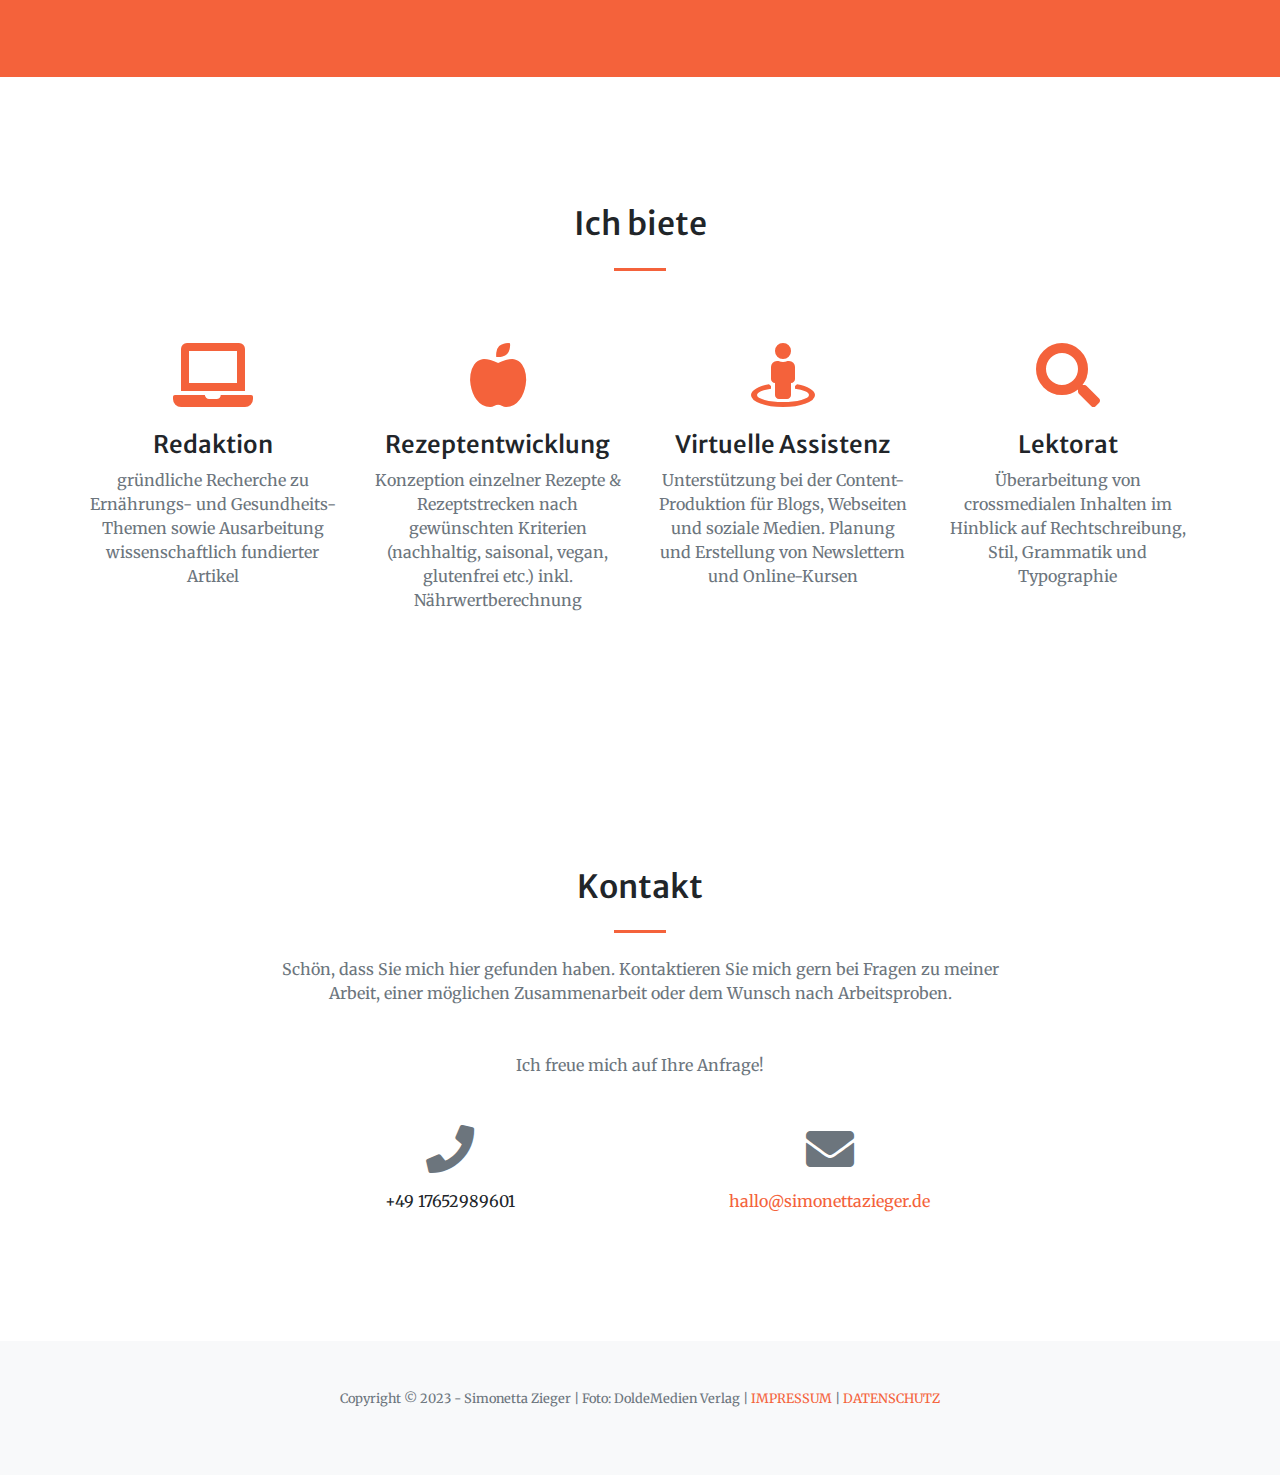
==== commit ea60ea5b: "Update index.html" ====
--- a/index.html
+++ b/index.html
@@ -26,6 +26,9 @@
 
   <!-- Theme CSS - Includes Bootstrap -->
   <link href="css/creative.css" rel="stylesheet">
+	
+  <script defer data-domain="simonettazieger.de" src="https://plausible.sonnenhof-zieger.de/js/script.js"></script>
+
 
 </head>
 
@@ -173,7 +176,7 @@
   <!-- Footer -->
   <footer class="bg-light py-5">
     <div class="container">
-        <div class="small text-center text-muted">Copyright &copy; 2022 - Simonetta Zieger   |   Foto: DoldeMedien Verlag   |   <a href= "impressum.html">IMPRESSUM</a> | <a href="./datenschutz.html">DATENSCHUTZ</a><br /> <br /> </div> 
+        <div class="small text-center text-muted">Copyright &copy; 2023 - Simonetta Zieger   |   Foto: DoldeMedien Verlag   |   <a href= "impressum.html">IMPRESSUM</a> | <a href="./datenschutz.html">DATENSCHUTZ</a><br /> <br /> </div> 
     </div>
   </footer>
 
